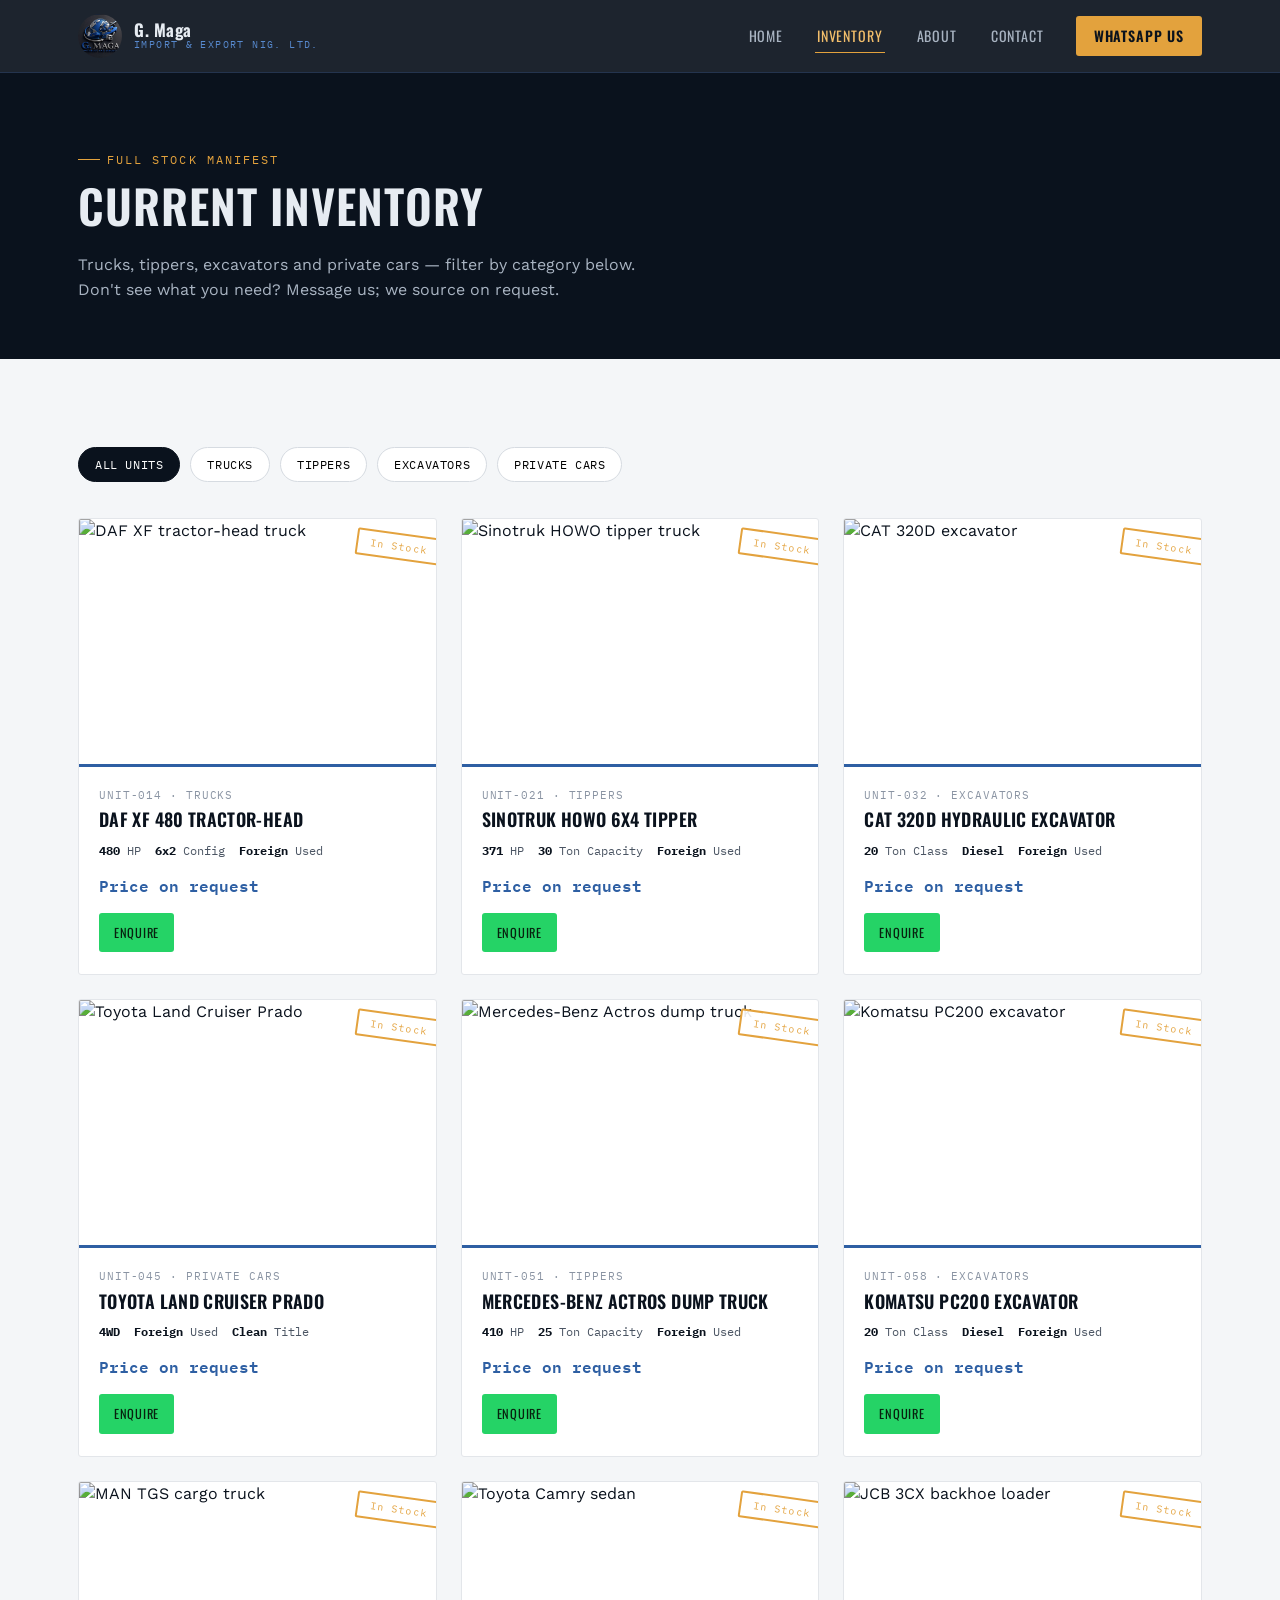
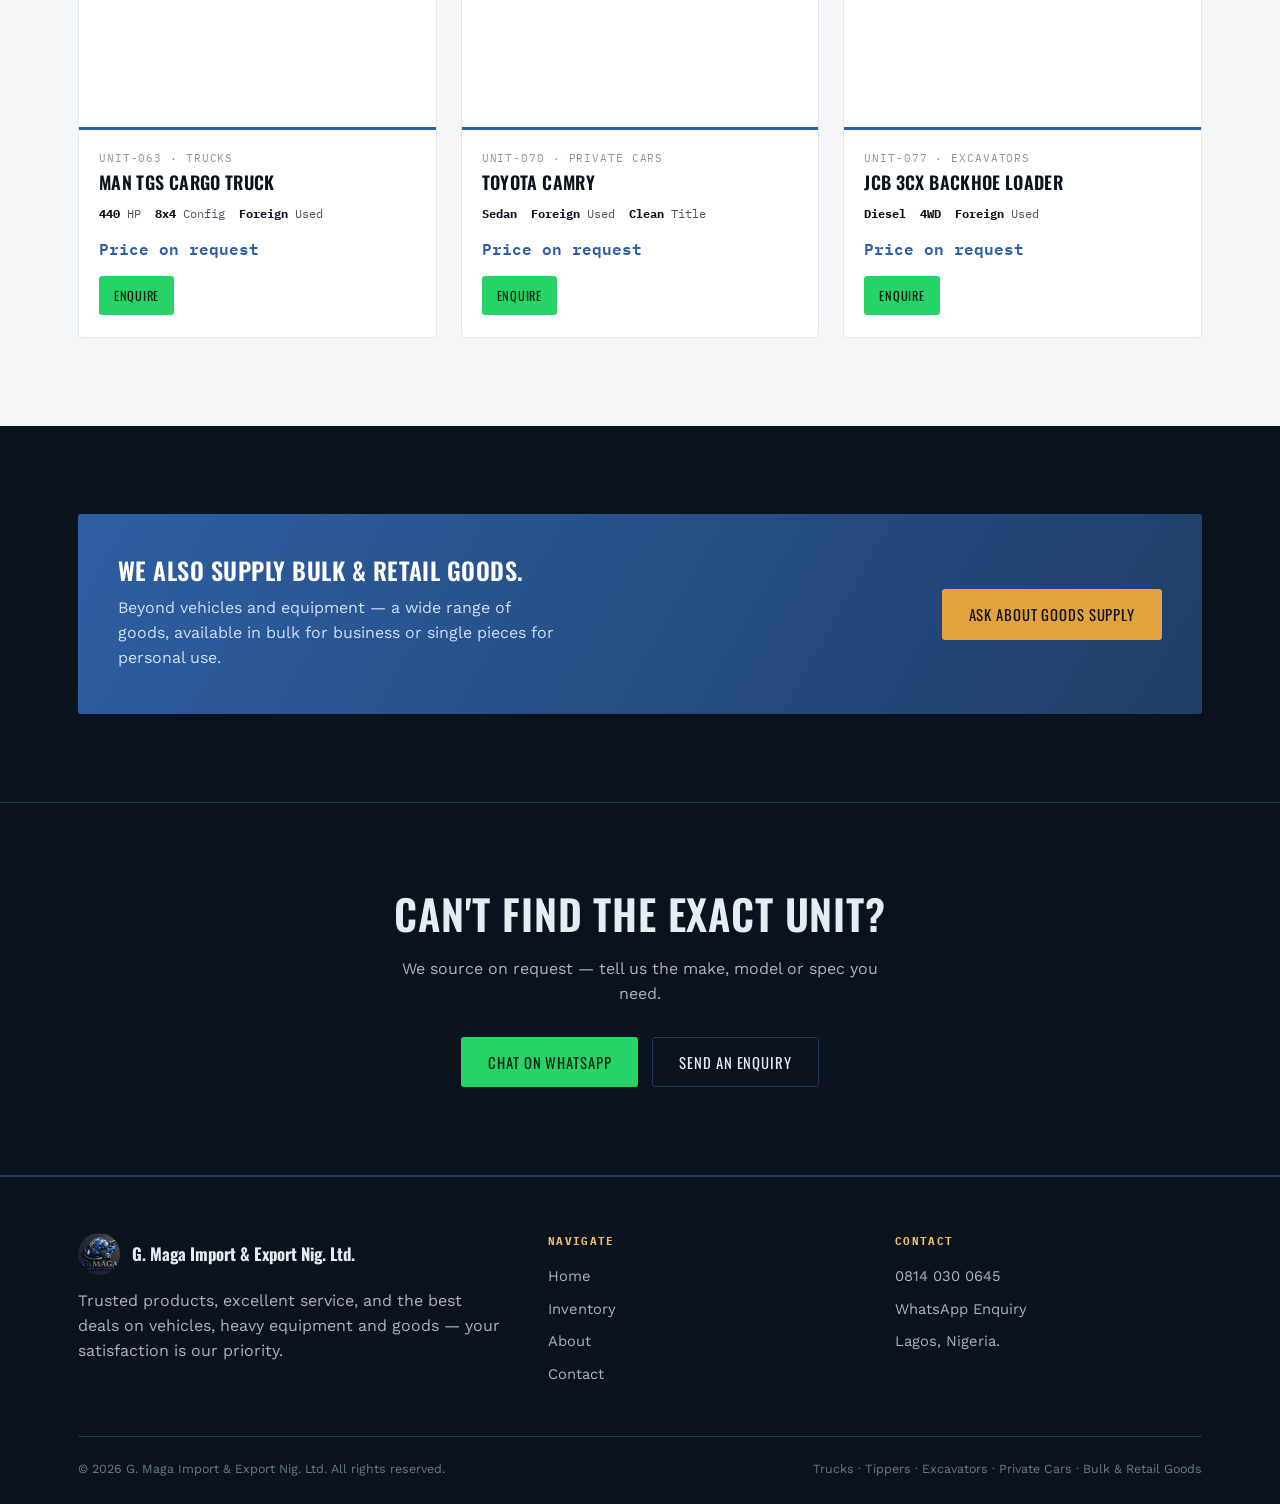
==== inventory.html @ 24f83960 "fix enquiry" ====
<!DOCTYPE html>
<html lang="en">
<head>
<meta charset="UTF-8">
<meta name="viewport" content="width=device-width, initial-scale=1.0">
<title>Inventory — G. Maga Import &amp; Export Nig. Ltd.</title>
<meta name="description" content="Browse trucks, tippers, excavators and private cars available from G. Maga Import & Export Nig. Ltd.">
<link rel="icon" href="assets/logo.jpeg">
<link rel="preconnect" href="https://fonts.googleapis.com">
<link href="https://fonts.googleapis.com/css2?family=Oswald:wght@400;500;600;700&family=Work+Sans:wght@400;500;600&family=IBM+Plex+Mono:wght@400;500&display=swap" rel="stylesheet">
<link rel="stylesheet" href="css/style.css">
</head>
<body>

<header class="site-header">
  <nav class="nav wrap">
    <a href="index.html" class="nav-brand">
      <img src="assets/logo.jpeg" alt="G. Maga Import & Export logo">
      <span class="brand-text"><strong>G. Maga</strong><span>Import &amp; Export Nig. Ltd.</span></span>
    </a>
    <button class="nav-toggle" aria-label="Toggle menu" aria-expanded="false">&#9776;</button>
    <div class="nav-links">
      <a href="index.html">Home</a>
      <a href="inventory.html" class="current">Inventory</a>
      <a href="about.html">About</a>
      <a href="contact.html">Contact</a>
      <a href="#" data-wa-general class="nav-cta">WhatsApp Us</a>
    </div>
  </nav>
</header>

<section class="about-hero" style="background:var(--navy-deep); color:var(--silver-bright);">
  <div class="wrap">
    <span class="eyebrow">Full Stock Manifest</span>
    <h1>Current Inventory</h1>
    <p style="color:var(--silver); max-width:56ch;">Trucks, tippers, excavators and private cars — filter by category below. Don't see what you need? Message us; we source on request.</p>
  </div>
</section>

<section>
  <div class="wrap">
    <div class="filter-row">
      <button class="filter-btn active" data-filter="all">All Units</button>
      <button class="filter-btn" data-filter="trucks">Trucks</button>
      <button class="filter-btn" data-filter="tippers">Tippers</button>
      <button class="filter-btn" data-filter="excavators">Excavators</button>
      <button class="filter-btn" data-filter="cars">Private Cars</button>
    </div>

    <div class="manifest-grid">

      <article class="manifest-card" data-category="trucks">
        <div class="shot"><img src="https://loremflickr.com/640/440/tractortruck,truck" alt="DAF XF tractor-head truck"><span class="stamp">In Stock</span></div>
        <div class="body">
          <div class="code">UNIT-014 · TRUCKS</div>
          <h3>DAF XF 480 Tractor-Head</h3>
          <div class="specs"><span><b>480</b> HP</span><span><b>6x2</b> Config</span><span><b>Foreign</b> Used</span></div>
          <div class="price">Price on request</div>
          <div class="card-actions"><a href="#" data-wa-item="DAF XF 480 Tractor-Head (UNIT-014)" class="btn btn-whatsapp">Enquire</a></div>
        </div>
      </article>

      <article class="manifest-card" data-category="tippers">
        <div class="shot"><img src="https://loremflickr.com/640/440/dumptruck,tipper" alt="Sinotruk HOWO tipper truck"><span class="stamp">In Stock</span></div>
        <div class="body">
          <div class="code">UNIT-021 · TIPPERS</div>
          <h3>Sinotruk HOWO 6x4 Tipper</h3>
          <div class="specs"><span><b>371</b> HP</span><span><b>30</b> Ton Capacity</span><span><b>Foreign</b> Used</span></div>
          <div class="price">Price on request</div>
          <div class="card-actions"><a href="#" data-wa-item="Sinotruk HOWO 6x4 Tipper (UNIT-021)" class="btn btn-whatsapp">Enquire</a></div>
        </div>
      </article>

      <article class="manifest-card" data-category="excavators">
        <div class="shot"><img src="https://loremflickr.com/640/440/excavator,heavymachinery" alt="CAT 320D excavator"><span class="stamp">In Stock</span></div>
        <div class="body">
          <div class="code">UNIT-032 · EXCAVATORS</div>
          <h3>CAT 320D Hydraulic Excavator</h3>
          <div class="specs"><span><b>20</b> Ton Class</span><span><b>Diesel</b></span><span><b>Foreign</b> Used</span></div>
          <div class="price">Price on request</div>
          <div class="card-actions"><a href="#" data-wa-item="CAT 320D Hydraulic Excavator (UNIT-032)" class="btn btn-whatsapp">Enquire</a></div>
        </div>
      </article>

      <article class="manifest-card" data-category="cars">
        <div class="shot"><img src="https://loremflickr.com/640/440/landcruiser,suv" alt="Toyota Land Cruiser Prado"><span class="stamp">In Stock</span></div>
        <div class="body">
          <div class="code">UNIT-045 · PRIVATE CARS</div>
          <h3>Toyota Land Cruiser Prado</h3>
          <div class="specs"><span><b>4WD</b></span><span><b>Foreign</b> Used</span><span><b>Clean</b> Title</span></div>
          <div class="price">Price on request</div>
          <div class="card-actions"><a href="#" data-wa-item="Toyota Land Cruiser Prado (UNIT-045)" class="btn btn-whatsapp">Enquire</a></div>
        </div>
      </article>

      <article class="manifest-card" data-category="tippers">
        <div class="shot"><img src="https://loremflickr.com/640/440/mercedestruck,dumptruck" alt="Mercedes-Benz Actros dump truck"><span class="stamp">In Stock</span></div>
        <div class="body">
          <div class="code">UNIT-051 · TIPPERS</div>
          <h3>Mercedes-Benz Actros Dump Truck</h3>
          <div class="specs"><span><b>410</b> HP</span><span><b>25</b> Ton Capacity</span><span><b>Foreign</b> Used</span></div>
          <div class="price">Price on request</div>
          <div class="card-actions"><a href="#" data-wa-item="Mercedes-Benz Actros Dump Truck (UNIT-051)" class="btn btn-whatsapp">Enquire</a></div>
        </div>
      </article>

      <article class="manifest-card" data-category="excavators">
        <div class="shot"><img src="https://loremflickr.com/640/440/komatsu,excavator" alt="Komatsu PC200 excavator"><span class="stamp">In Stock</span></div>
        <div class="body">
          <div class="code">UNIT-058 · EXCAVATORS</div>
          <h3>Komatsu PC200 Excavator</h3>
          <div class="specs"><span><b>20</b> Ton Class</span><span><b>Diesel</b></span><span><b>Foreign</b> Used</span></div>
          <div class="price">Price on request</div>
          <div class="card-actions"><a href="#" data-wa-item="Komatsu PC200 Excavator (UNIT-058)" class="btn btn-whatsapp">Enquire</a></div>
        </div>
      </article>

      <article class="manifest-card" data-category="trucks">
        <div class="shot"><img src="https://loremflickr.com/640/440/cargotruck,lorry" alt="MAN TGS cargo truck"><span class="stamp">In Stock</span></div>
        <div class="body">
          <div class="code">UNIT-063 · TRUCKS</div>
          <h3>MAN TGS Cargo Truck</h3>
          <div class="specs"><span><b>440</b> HP</span><span><b>8x4</b> Config</span><span><b>Foreign</b> Used</span></div>
          <div class="price">Price on request</div>
          <div class="card-actions"><a href="#" data-wa-item="MAN TGS Cargo Truck (UNIT-063)" class="btn btn-whatsapp">Enquire</a></div>
        </div>
      </article>

      <article class="manifest-card" data-category="cars">
        <div class="shot"><img src="https://loremflickr.com/640/440/toyotacamry,sedan" alt="Toyota Camry sedan"><span class="stamp">In Stock</span></div>
        <div class="body">
          <div class="code">UNIT-070 · PRIVATE CARS</div>
          <h3>Toyota Camry</h3>
          <div class="specs"><span><b>Sedan</b></span><span><b>Foreign</b> Used</span><span><b>Clean</b> Title</span></div>
          <div class="price">Price on request</div>
          <div class="card-actions"><a href="#" data-wa-item="Toyota Camry (UNIT-070)" class="btn btn-whatsapp">Enquire</a></div>
        </div>
      </article>

      <article class="manifest-card" data-category="excavators">
        <div class="shot"><img src="https://loremflickr.com/640/440/backhoeloader,jcb" alt="JCB 3CX backhoe loader"><span class="stamp">In Stock</span></div>
        <div class="body">
          <div class="code">UNIT-077 · EXCAVATORS</div>
          <h3>JCB 3CX Backhoe Loader</h3>
          <div class="specs"><span><b>Diesel</b></span><span><b>4WD</b></span><span><b>Foreign</b> Used</span></div>
          <div class="price">Price on request</div>
          <div class="card-actions"><a href="#" data-wa-item="JCB 3CX Backhoe Loader (UNIT-077)" class="btn btn-whatsapp">Enquire</a></div>
        </div>
      </article>

    </div>

    <div class="empty-state" style="display:none;">No units currently listed in this category — message us, we may have it incoming.</div>
  </div>
</section>

<section class="section-alt">
  <div class="wrap">
    <div class="goods-band" style="background:linear-gradient(120deg, var(--steel-blue), #1E3E68);">
      <div>
        <h3>We also supply bulk &amp; retail goods.</h3>
        <p>Beyond vehicles and equipment — a wide range of goods, available in bulk for business or single pieces for personal use.</p>
      </div>
      <a href="#" data-wa-general class="btn btn-amber">Ask About Goods Supply</a>
    </div>
  </div>
</section>

<section class="cta-band">
  <div class="wrap">
    <h2>Can't find the exact unit?</h2>
    <p>We source on request — tell us the make, model or spec you need.</p>
    <div class="cta-row">
      <a href="#" data-wa-general class="btn btn-whatsapp">Chat on WhatsApp</a>
      <a href="contact.html" class="btn btn-outline">Send an Enquiry</a>
    </div>
  </div>
</section>

<footer>
  <div class="wrap">
    <div class="foot-grid">
      <div>
        <div class="foot-brand">
          <img src="assets/logo.jpeg" alt="G. Maga logo">
          <strong>G. Maga Import &amp; Export Nig. Ltd.</strong>
        </div>
        <p>Trusted products, excellent service, and the best deals on vehicles, heavy equipment and goods — your satisfaction is our priority.</p>
      </div>
      <div>
        <h5>Navigate</h5>
        <ul>
          <li><a href="index.html">Home</a></li>
          <li><a href="inventory.html">Inventory</a></li>
          <li><a href="about.html">About</a></li>
          <li><a href="contact.html">Contact</a></li>
        </ul>
      </div>
      <div>
        <h5>Contact</h5>
        <ul>
          <li>0814 030 0645</li>
          <li><a href="#" data-wa-general>WhatsApp Enquiry</a></li>
          <li>Lagos, Nigeria.</li>
        </ul>
      </div>
    </div>
    <div class="foot-bottom">
      <span>&copy; <span data-year></span> G. Maga Import &amp; Export Nig. Ltd. All rights reserved.</span>
      <span>Trucks · Tippers · Excavators · Private Cars · Bulk &amp; Retail Goods</span>
    </div>
  </div>
</footer>

<script src="js/script.js"></script>
</body>
</html>
---- css/style.css ----
/* ==========================================================================
   G. MAGA IMPORT & EXPORT — Design tokens
   Palette: dock-at-night navy, brushed steel, brand blue, manifest amber
   ========================================================================== */

:root{
  --navy-deep:     #0A121D;
  --navy-panel:    #101A2B;
  --navy-panel-2:  #16223738;
  --navy-line:     #24344E;
  --steel-blue:    #2E5FA3;
  --steel-blue-br: #5789CE;
  --silver:        #A9B4C2;
  --silver-bright: #E7ECF2;
  --amber:         #E3A23D;
  --amber-br:      #F2BE6B;
  --off-white:     #F4F6F8;
  --ink:           #0A121D;

  --font-display: "Oswald", "Arial Narrow", sans-serif;
  --font-body:    "Work Sans", -apple-system, sans-serif;
  --font-mono:    "IBM Plex Mono", ui-monospace, monospace;

  --radius: 3px;
  --container: 1180px;
}

*,*::before,*::after{ box-sizing:border-box; }
html{ scroll-behavior:smooth; }
body{
  margin:0;
  background:var(--off-white);
  color:var(--ink);
  font-family:var(--font-body);
  line-height:1.55;
  -webkit-font-smoothing:antialiased;
}
img{ max-width:100%; display:block; }
a{ color:inherit; text-decoration:none; }
h1,h2,h3,h4{
  font-family:var(--font-display);
  text-transform:uppercase;
  letter-spacing:.02em;
  line-height:1.08;
  margin:0 0 .5em;
  font-weight:600;
}
p{ margin:0 0 1em; }
.wrap{ max-width:var(--container); margin:0 auto; padding:0 28px; }

@media (prefers-reduced-motion: reduce){
  *{ animation-duration:.001ms !important; transition-duration:.001ms !important; scroll-behavior:auto !important; }
}

/* ---------- Eyebrow / manifest-code labels ---------- */
.eyebrow{
  font-family:var(--font-mono);
  font-size:.72rem;
  letter-spacing:.18em;
  text-transform:uppercase;
  color:var(--amber);
  display:inline-flex;
  align-items:center;
  gap:.6em;
  margin-bottom:1em;
}
.eyebrow::before{
  content:"";
  width:22px; height:1px;
  background:var(--amber);
  display:inline-block;
}

/* ---------- Header / Nav ---------- */
.site-header{
  position:sticky; top:0; z-index:50;
  background:rgba(10,18,29,.92);
  backdrop-filter:blur(6px);
  border-bottom:1px solid var(--navy-line);
}
.nav{
  display:flex; align-items:center; justify-content:space-between;
  padding:14px 28px;
}
.nav-brand{ display:flex; align-items:center; gap:12px; }
.nav-brand img{ height:44px; width:44px; object-fit:cover; border-radius:50%; }
.nav-brand .brand-text{ display:flex; flex-direction:column; line-height:1.1; }
.nav-brand .brand-text strong{
  font-family:var(--font-display);
  color:var(--silver-bright);
  font-size:1.05rem;
  letter-spacing:.03em;
}
.nav-brand .brand-text span{
  font-family:var(--font-mono);
  font-size:.62rem;
  color:var(--steel-blue-br);
  letter-spacing:.14em;
  text-transform:uppercase;
}
.nav-links{ display:flex; align-items:center; gap:30px; }
.nav-links a{
  color:var(--silver);
  font-family:var(--font-display);
  font-size:.88rem;
  letter-spacing:.06em;
  text-transform:uppercase;
  transition:color .15s;
  padding:6px 2px;
  border-bottom:1px solid transparent;
}
.nav-links a:hover, .nav-links a:focus-visible{ color:var(--silver-bright); border-color:var(--steel-blue-br); }
.nav-links a.current{ color:var(--amber-br); border-color:var(--amber); }
.nav-cta{
  background:var(--amber);
  color:var(--ink) !important;
  padding:9px 18px !important;
  border-radius:var(--radius);
  font-weight:600;
  border:none !important;
}
.nav-cta:hover{ background:var(--amber-br); }
.nav-toggle{ display:none; }

@media (max-width: 860px){
  .nav-links{
    position:fixed; inset:66px 0 auto 0; background:var(--navy-deep);
    flex-direction:column; align-items:flex-start; gap:0;
    border-bottom:1px solid var(--navy-line);
    transform:translateY(-140%); transition:transform .25s ease;
    padding:8px 28px 20px;
  }
  .nav-links.open{ transform:translateY(0); }
  .nav-links a{ width:100%; padding:12px 0; border-bottom:1px solid var(--navy-line); }
  .nav-cta{ margin-top:10px; text-align:center; }
  .nav-toggle{
    display:block; background:none; border:1px solid var(--navy-line);
    color:var(--silver-bright); font-size:1.3rem; line-height:1;
    padding:8px 12px; border-radius:var(--radius); cursor:pointer;
  }
}

/* ---------- Buttons ---------- */
.btn{
  display:inline-flex; align-items:center; gap:10px;
  font-family:var(--font-display);
  text-transform:uppercase; letter-spacing:.06em; font-size:.92rem;
  padding:13px 26px; border-radius:var(--radius);
  border:1px solid transparent; cursor:pointer;
  transition:transform .12s ease, background .15s, border-color .15s, color .15s;
}
.btn:active{ transform:translateY(1px); }
.btn-amber{ background:var(--amber); color:var(--ink); }
.btn-amber:hover{ background:var(--amber-br); }
.btn-outline{ background:transparent; color:var(--silver-bright); border-color:var(--navy-line); }
.btn-outline:hover{ border-color:var(--steel-blue-br); color:var(--steel-blue-br); }
.btn-whatsapp{ background:#25D366; color:#08210F; }
.btn-whatsapp:hover{ background:#37e37a; }

/* ---------- Hero ---------- */
.hero{
  position:relative;
  background:
    radial-gradient(1100px 500px at 82% -10%, #1a2c4a 0%, transparent 60%),
    linear-gradient(180deg, var(--navy-deep), #0C1522 70%, var(--navy-deep));
  color:var(--silver-bright);
  overflow:hidden;
  border-bottom:1px solid var(--navy-line);
}
.hero .wrap{
  padding:110px 28px 90px;
  display:grid; grid-template-columns:1.15fr .85fr; gap:50px; align-items:center;
}
.hero h1{
  font-size:clamp(2.3rem, 5vw, 3.6rem);
  color:var(--silver-bright);
}
.hero h1 em{ font-style:normal; color:var(--amber-br); }
.hero .lede{ color:var(--silver); font-size:1.08rem; max-width:46ch; }
.hero .cta-row{ display:flex; gap:14px; flex-wrap:wrap; margin-top:28px; }
.hero-stats{ display:flex; gap:34px; margin-top:46px; flex-wrap:wrap; }
.hero-stats div{ font-family:var(--font-mono); }
.hero-stats strong{ display:block; font-size:1.6rem; color:var(--silver-bright); }
.hero-stats span{ font-size:.72rem; color:var(--silver); letter-spacing:.08em; text-transform:uppercase; }

.hero-manifest{
  background:var(--navy-panel);
  border:1px solid var(--navy-line);
  border-radius:var(--radius);
  padding:22px;
  font-family:var(--font-mono);
  font-size:.82rem;
  color:var(--silver);
}
.hero-manifest .m-head{
  display:flex; justify-content:space-between; align-items:center;
  border-bottom:1px dashed var(--navy-line); padding-bottom:12px; margin-bottom:12px;
  color:var(--amber-br); letter-spacing:.1em; text-transform:uppercase; font-size:.68rem;
}
.hero-manifest ul{ list-style:none; margin:0; padding:0; }
.hero-manifest li{
  display:flex; justify-content:space-between;
  padding:9px 0; border-bottom:1px solid var(--navy-line);
}
.hero-manifest li:last-child{ border-bottom:none; }
.hero-manifest .status{ color:var(--amber-br); }

/* ---------- Sections ---------- */
section{ padding:88px 0; }
.section-alt{ background:var(--navy-deep); color:var(--silver-bright); }
.section-alt .eyebrow{ color:var(--amber-br); }
.section-head{ max-width:640px; margin-bottom:52px; }
.section-head h2{ font-size:clamp(1.7rem,3.4vw,2.4rem); }
.section-alt .section-head p{ color:var(--silver); }

/* ---------- Value grid ---------- */
.value-grid{ display:grid; grid-template-columns:repeat(3,1fr); gap:26px; }
.value-card{
  background:#fff; border:1px solid #e3e6ea; border-radius:var(--radius);
  padding:28px; border-top:3px solid var(--steel-blue);
}
.value-card .num{ font-family:var(--font-mono); color:var(--amber); font-size:.78rem; letter-spacing:.1em; }
.value-card h3{ font-size:1.1rem; margin-top:8px; }
.value-card p{ color:#4b5563; font-size:.95rem; margin-bottom:0; }

/* ---------- Category strip ---------- */
.cat-strip{ display:grid; grid-template-columns:repeat(4,1fr); gap:18px; }
.cat-card{
  position:relative; border-radius:var(--radius); overflow:hidden;
  aspect-ratio:4/5; border:1px solid var(--navy-line);
}
.cat-card img{ width:100%; height:100%; object-fit:cover; filter:saturate(.92) contrast(1.03); transition:transform .4s ease; }
.cat-card:hover img{ transform:scale(1.06); }
.cat-card .cat-tag{
  position:absolute; inset:auto 0 0 0;
  background:linear-gradient(0deg, rgba(10,18,29,.95), transparent);
  padding:16px 14px 14px; color:var(--silver-bright);
  font-family:var(--font-display); letter-spacing:.04em; text-transform:uppercase;
}
.cat-card .cat-tag span{
  display:block; font-family:var(--font-mono); font-size:.65rem; color:var(--amber-br);
  letter-spacing:.14em; margin-bottom:4px;
}

/* ---------- Manifest / inventory cards (signature element) ---------- */
.manifest-grid{ display:grid; grid-template-columns:repeat(3,1fr); gap:24px; }
.manifest-card{
  background:#fff; border:1px solid #e3e6ea; border-radius:var(--radius);
  overflow:hidden; position:relative; display:flex; flex-direction:column;
}
.manifest-card .shot{ aspect-ratio:16/11; overflow:hidden; position:relative; }
.manifest-card .shot img{ width:100%; height:100%; object-fit:cover; }
.manifest-card .stamp{
  position:absolute; top:14px; right:-6px;
  font-family:var(--font-mono); font-size:.62rem; letter-spacing:.12em;
  border:2px solid var(--amber); color:var(--amber);
  padding:4px 12px; transform:rotate(8deg);
  background:rgba(255,255,255,.9); border-radius:2px;
}
.manifest-card .body{ padding:20px 20px 22px; border-top:3px solid var(--steel-blue); }
.manifest-card .code{
  font-family:var(--font-mono); font-size:.7rem; color:#8a94a3; letter-spacing:.08em; margin-bottom:6px;
}
.manifest-card h3{ font-size:1.12rem; margin-bottom:6px; }
.manifest-card .specs{
  display:flex; flex-wrap:wrap; gap:8px 14px; margin:12px 0 14px;
  font-family:var(--font-mono); font-size:.74rem; color:#4b5563;
}
.manifest-card .specs b{ color:var(--ink); }
.manifest-card .price{ font-family:var(--font-mono); color:var(--steel-blue); font-weight:600; }
.manifest-card .card-actions{ display:flex; gap:10px; margin-top:14px; }
.manifest-card .card-actions .btn{ padding:9px 14px; font-size:.78rem; }

.filter-row{ display:flex; gap:10px; flex-wrap:wrap; margin-bottom:36px; }
.filter-btn{
  font-family:var(--font-mono); font-size:.75rem; letter-spacing:.05em; text-transform:uppercase;
  padding:9px 16px; border-radius:20px; border:1px solid #d6dbe1; background:#fff; cursor:pointer;
  transition:.15s;
}
.filter-btn:hover{ border-color:var(--steel-blue); }
.filter-btn.active{ background:var(--ink); color:#fff; border-color:var(--ink); }

/* ---------- Goods / bulk supply band ---------- */
.goods-band{
  background:var(--steel-blue);
  background:linear-gradient(120deg, var(--steel-blue), #1E3E68);
  color:#fff; border-radius:var(--radius);
  padding:44px 40px; display:flex; align-items:center; justify-content:space-between; gap:30px; flex-wrap:wrap;
}
.goods-band h3{ color:#fff; font-size:1.5rem; max-width:34ch; }
.goods-band p{ color:#cfe0f5; max-width:44ch; margin-bottom:0; }

/* ---------- Process ---------- */
.process{ display:grid; grid-template-columns:repeat(4,1fr); gap:0; position:relative; }
.process::before{
  content:""; position:absolute; top:22px; left:6%; right:6%; height:1px;
  background:var(--navy-line);
}
.process-step{ position:relative; padding:0 18px; }
.process-step .dot{
  width:44px; height:44px; border-radius:50%; background:var(--navy-panel);
  border:1px solid var(--steel-blue-br); color:var(--amber-br);
  display:flex; align-items:center; justify-content:center;
  font-family:var(--font-mono); font-size:.85rem; margin-bottom:18px; position:relative; z-index:1;
}
.process-step h4{ font-size:1rem; color:var(--silver-bright); }
.process-step p{ color:var(--silver); font-size:.9rem; }

/* ---------- Testimonial / trust ---------- */
.trust-row{ display:flex; gap:40px; flex-wrap:wrap; align-items:center; justify-content:space-between; }
.quote-block{
  border-left:3px solid var(--amber); padding-left:22px; max-width:640px;
}
.quote-block p{ font-size:1.15rem; font-family:var(--font-display); text-transform:none; letter-spacing:0; color:var(--silver-bright); }
.quote-block cite{ font-style:normal; font-family:var(--font-mono); font-size:.75rem; color:var(--silver); letter-spacing:.06em; }

/* ---------- CTA band ---------- */
.cta-band{
  background:var(--navy-deep); color:var(--silver-bright);
  border-top:1px solid var(--navy-line); border-bottom:1px solid var(--navy-line);
  text-align:center;
}
.cta-band h2{ font-size:clamp(1.7rem,3.6vw,2.6rem); }
.cta-band p{ color:var(--silver); max-width:52ch; margin:0 auto 30px; }
.cta-band .cta-row{ display:flex; justify-content:center; gap:14px; flex-wrap:wrap; }

/* ---------- Footer ---------- */
footer{ background:var(--navy-deep); color:var(--silver); border-top:1px solid var(--navy-line); padding:56px 0 26px; }
.foot-grid{ display:grid; grid-template-columns:1.4fr 1fr 1fr; gap:40px; margin-bottom:40px; }
.foot-brand{ display:flex; align-items:center; gap:12px; margin-bottom:14px; }
.foot-brand img{ height:42px; width:42px; border-radius:50%; object-fit:cover; }
.foot-brand strong{ font-family:var(--font-display); color:var(--silver-bright); font-size:1.05rem; }
footer h5{
  font-family:var(--font-mono); font-size:.7rem; letter-spacing:.12em; text-transform:uppercase;
  color:var(--amber-br); margin:0 0 14px;
}
footer ul{ list-style:none; margin:0; padding:0; }
footer li{ margin-bottom:10px; font-size:.92rem; }
footer li a:hover{ color:var(--silver-bright); }
.foot-bottom{
  border-top:1px solid var(--navy-line); padding-top:22px;
  display:flex; justify-content:space-between; flex-wrap:wrap; gap:10px;
  font-size:.78rem; color:#6c7889;
}

/* ---------- About page specifics ---------- */
.about-hero{ padding:70px 0 40px; }
.about-hero h1{ font-size:clamp(2rem,4.4vw,2.9rem); }
.split{ display:grid; grid-template-columns:1fr 1fr; gap:60px; align-items:center; }
.split img{ border-radius:var(--radius); border:1px solid var(--navy-line); }
.timeline{ list-style:none; margin:0; padding:0; border-left:2px solid var(--navy-line); }
.timeline li{ position:relative; padding:0 0 34px 26px; }
.timeline li::before{
  content:""; position:absolute; left:-7px; top:2px; width:12px; height:12px; border-radius:50%;
  background:var(--amber); border:2px solid var(--navy-deep);
}
.timeline h4{ color:var(--silver-bright); font-size:.98rem; margin-bottom:4px; }
.timeline .yr{ font-family:var(--font-mono); font-size:.72rem; color:var(--amber-br); letter-spacing:.08em; }
.timeline p{ color:var(--silver); font-size:.9rem; margin-bottom:0; }

/* ---------- Contact page ---------- */
.contact-grid{ display:grid; grid-template-columns:.9fr 1.1fr; gap:50px; align-items:start; }
.contact-card{
  background:var(--navy-panel); border:1px solid var(--navy-line); border-radius:var(--radius); padding:30px;
}
.contact-card h3{ color:var(--silver-bright); font-size:1.1rem; }
.contact-line{ display:flex; gap:14px; padding:14px 0; border-bottom:1px solid var(--navy-line); }
.contact-line:last-child{ border-bottom:none; }
.contact-line .ic{ color:var(--amber-br); font-family:var(--font-mono); }
.contact-line strong{ display:block; color:var(--silver-bright); font-size:.92rem; }
.contact-line span{ color:var(--silver); font-size:.85rem; }

.form-panel{ background:#fff; border:1px solid #e3e6ea; border-radius:var(--radius); padding:34px; }
.form-row{ display:grid; grid-template-columns:1fr 1fr; gap:16px; }
.field{ margin-bottom:18px; }
.field label{
  display:block; font-family:var(--font-mono); font-size:.7rem; letter-spacing:.08em; text-transform:uppercase;
  color:#5a6472; margin-bottom:7px;
}
.field input, .field select, .field textarea{
  width:100%; border:1px solid #d6dbe1; border-radius:var(--radius); padding:12px 14px;
  font-family:var(--font-body); font-size:.95rem; background:#fbfbfc;
}
.field textarea{ resize:vertical; min-height:110px; }
.field input:focus, .field select:focus, .field textarea:focus{
  outline:2px solid var(--steel-blue); outline-offset:1px; background:#fff;
}
.form-note{ font-size:.82rem; color:#6b7280; margin-top:14px; }
.map-embed{ border-radius:var(--radius); overflow:hidden; border:1px solid var(--navy-line); margin-top:24px; }

/* ---------- Inventory page filters + empty state ---------- */
.empty-state{
  text-align:center; padding:60px 20px; color:#6b7280; font-family:var(--font-mono); font-size:.9rem;
  border:1px dashed #d6dbe1; border-radius:var(--radius);
}

/* ---------- Responsive ---------- */
@media (max-width: 980px){
  .hero .wrap{ grid-template-columns:1fr; }
  .value-grid, .manifest-grid{ grid-template-columns:repeat(2,1fr); }
  .cat-strip{ grid-template-columns:repeat(2,1fr); }
  .process{ grid-template-columns:repeat(2,1fr); gap:34px 0; }
  .process::before{ display:none; }
  .split{ grid-template-columns:1fr; }
  .contact-grid{ grid-template-columns:1fr; }
  .foot-grid{ grid-template-columns:1fr 1fr; }
}
@media (max-width: 620px){
  .value-grid, .manifest-grid, .cat-strip{ grid-template-columns:1fr; }
  .form-row{ grid-template-columns:1fr; }
  .foot-grid{ grid-template-columns:1fr; }
  .goods-band{ padding:32px 24px; }
  section{ padding:64px 0; }
}
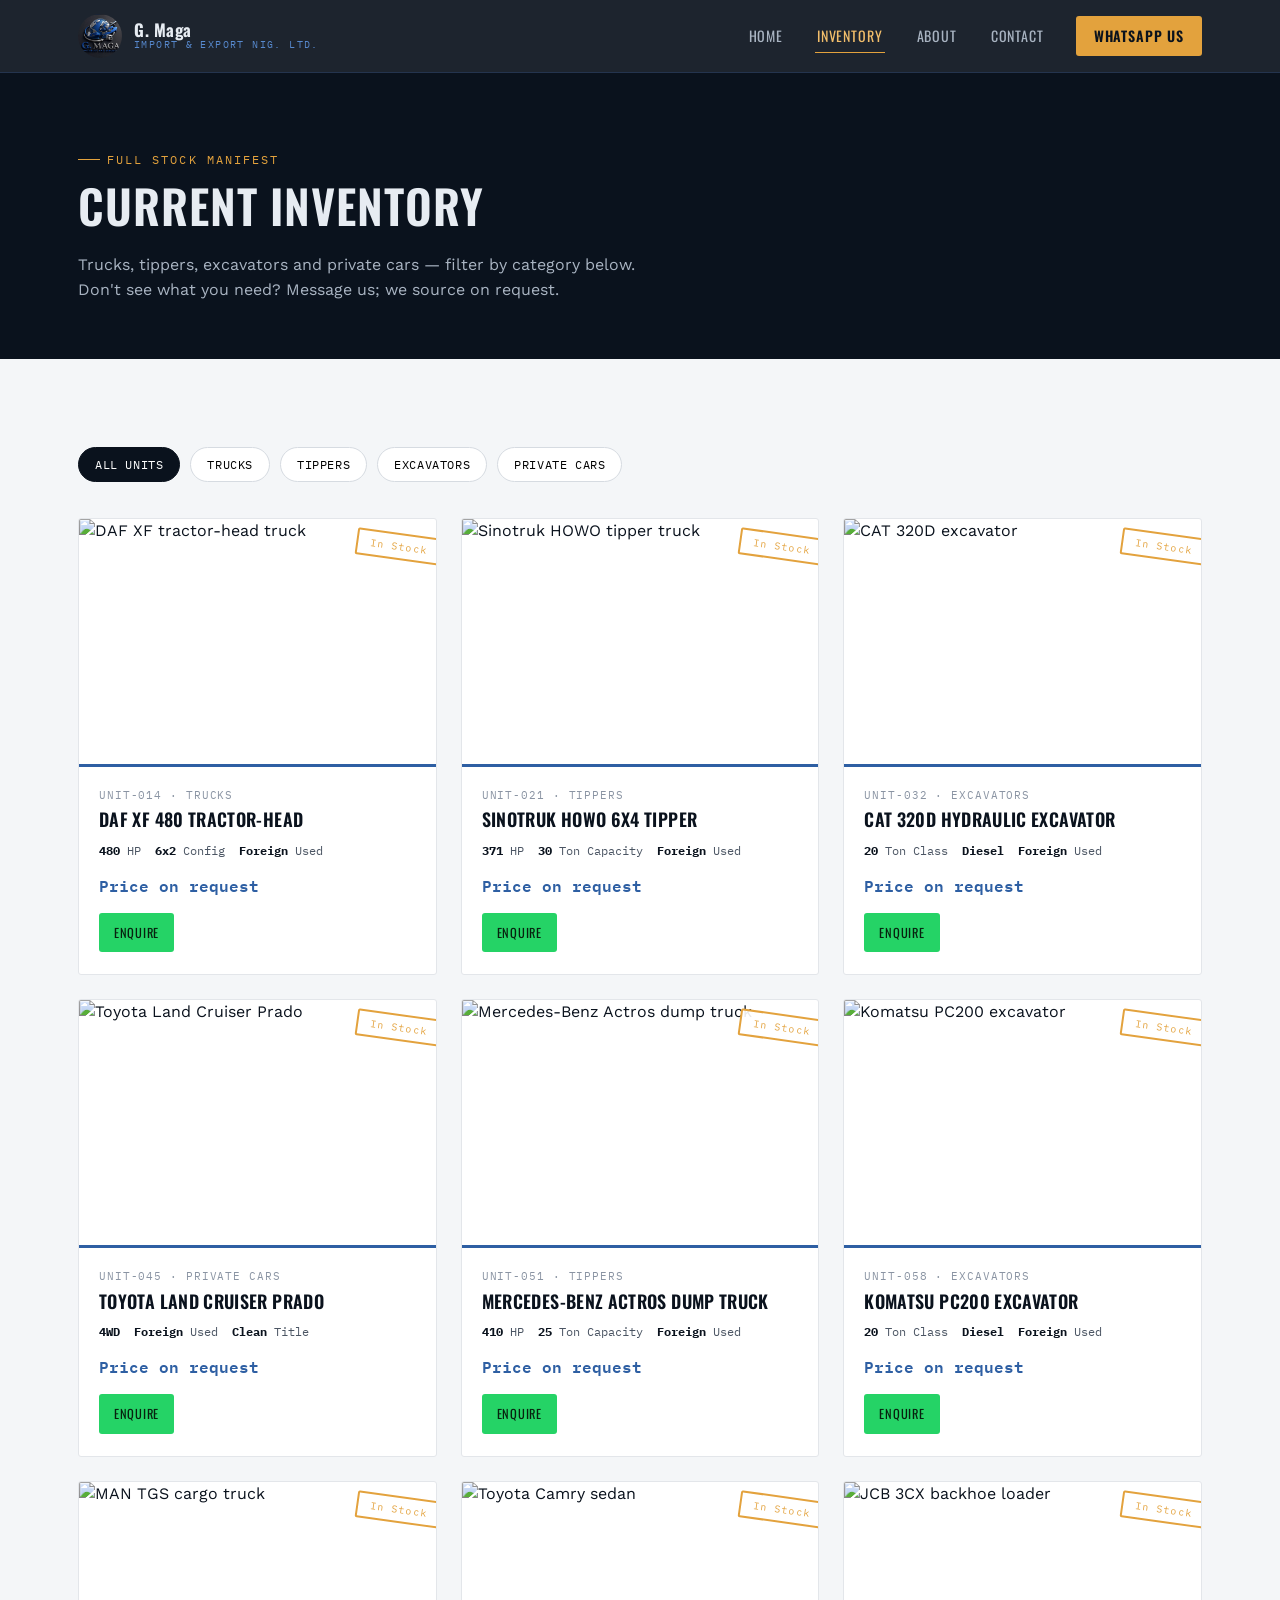
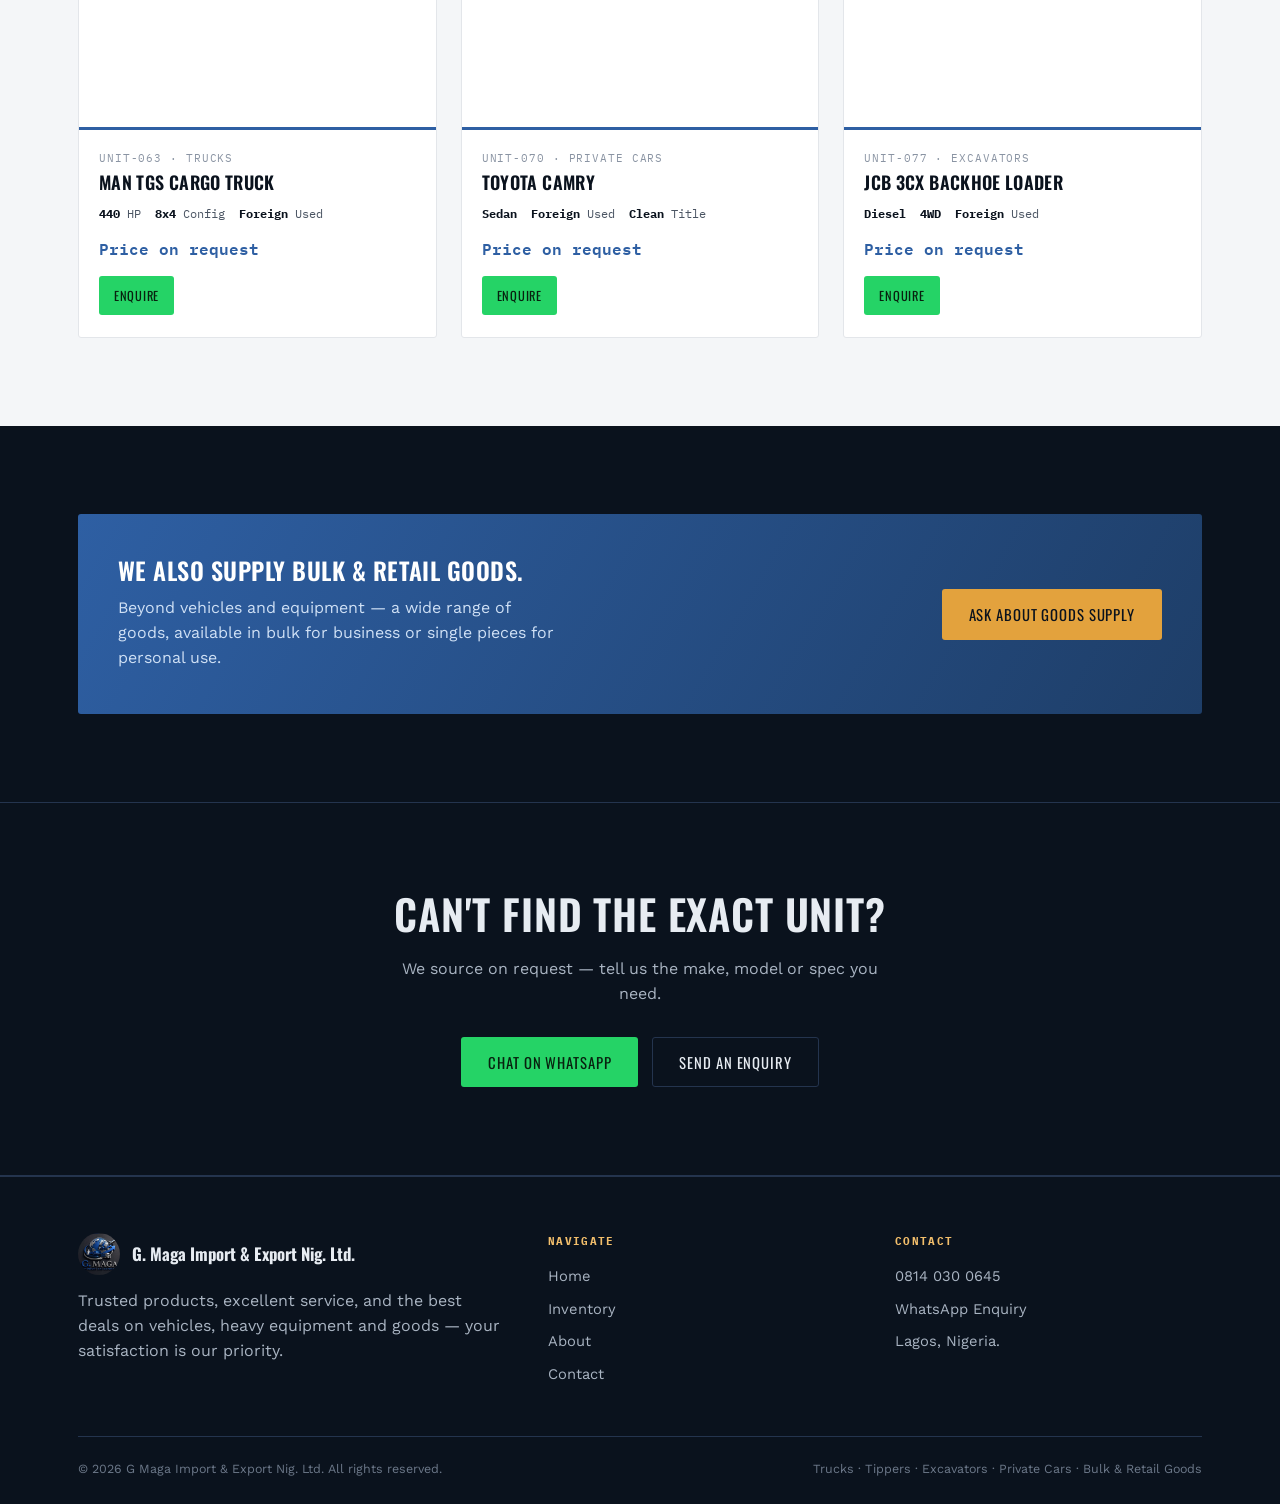
==== commit a49a75d6: "fix footer" ====
--- a/inventory.html
+++ b/inventory.html
@@ -206,7 +206,7 @@
       </div>
     </div>
     <div class="foot-bottom">
-      <span>&copy; <span data-year></span> G. Maga Import &amp; Export Nig. Ltd. All rights reserved.</span>
+      <span>&copy; <span data-year></span> G Maga Import &amp; Export Nig. Ltd. All rights reserved.</span>
       <span>Trucks · Tippers · Excavators · Private Cars · Bulk &amp; Retail Goods</span>
     </div>
   </div>
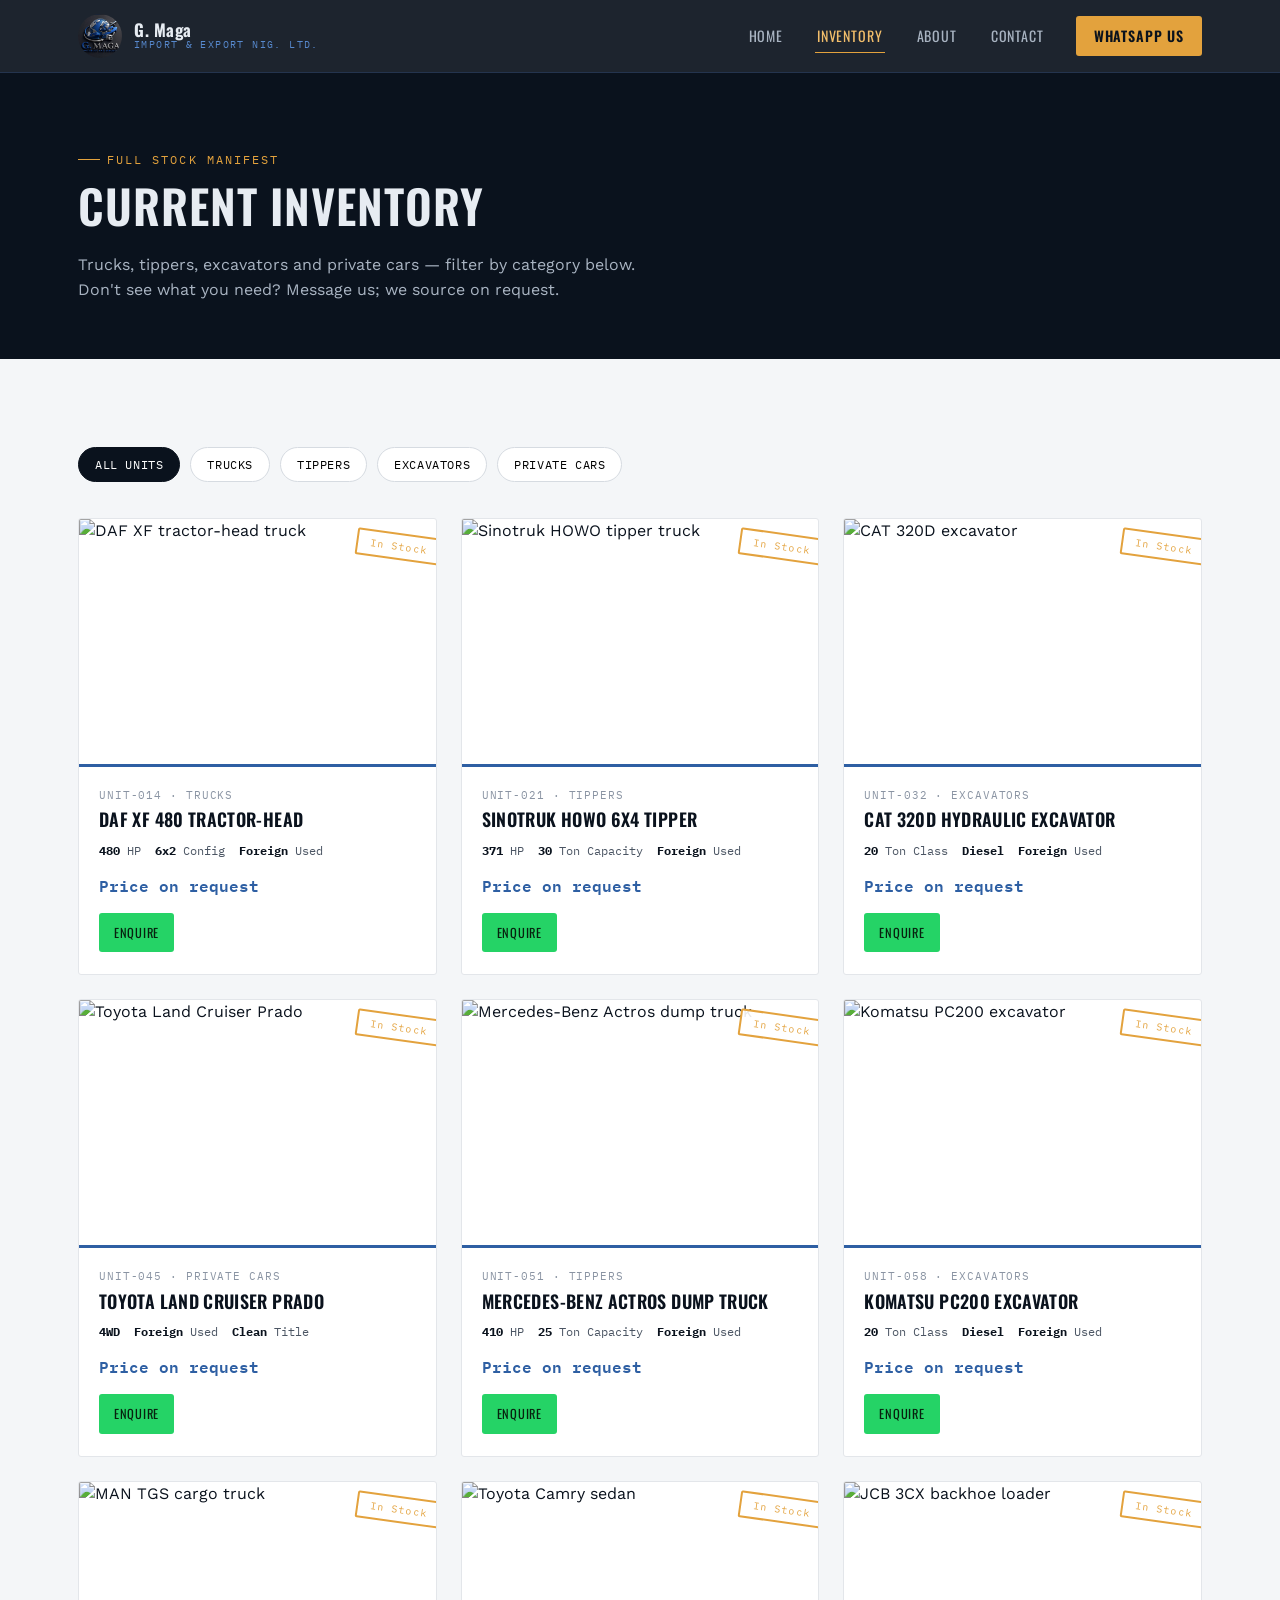
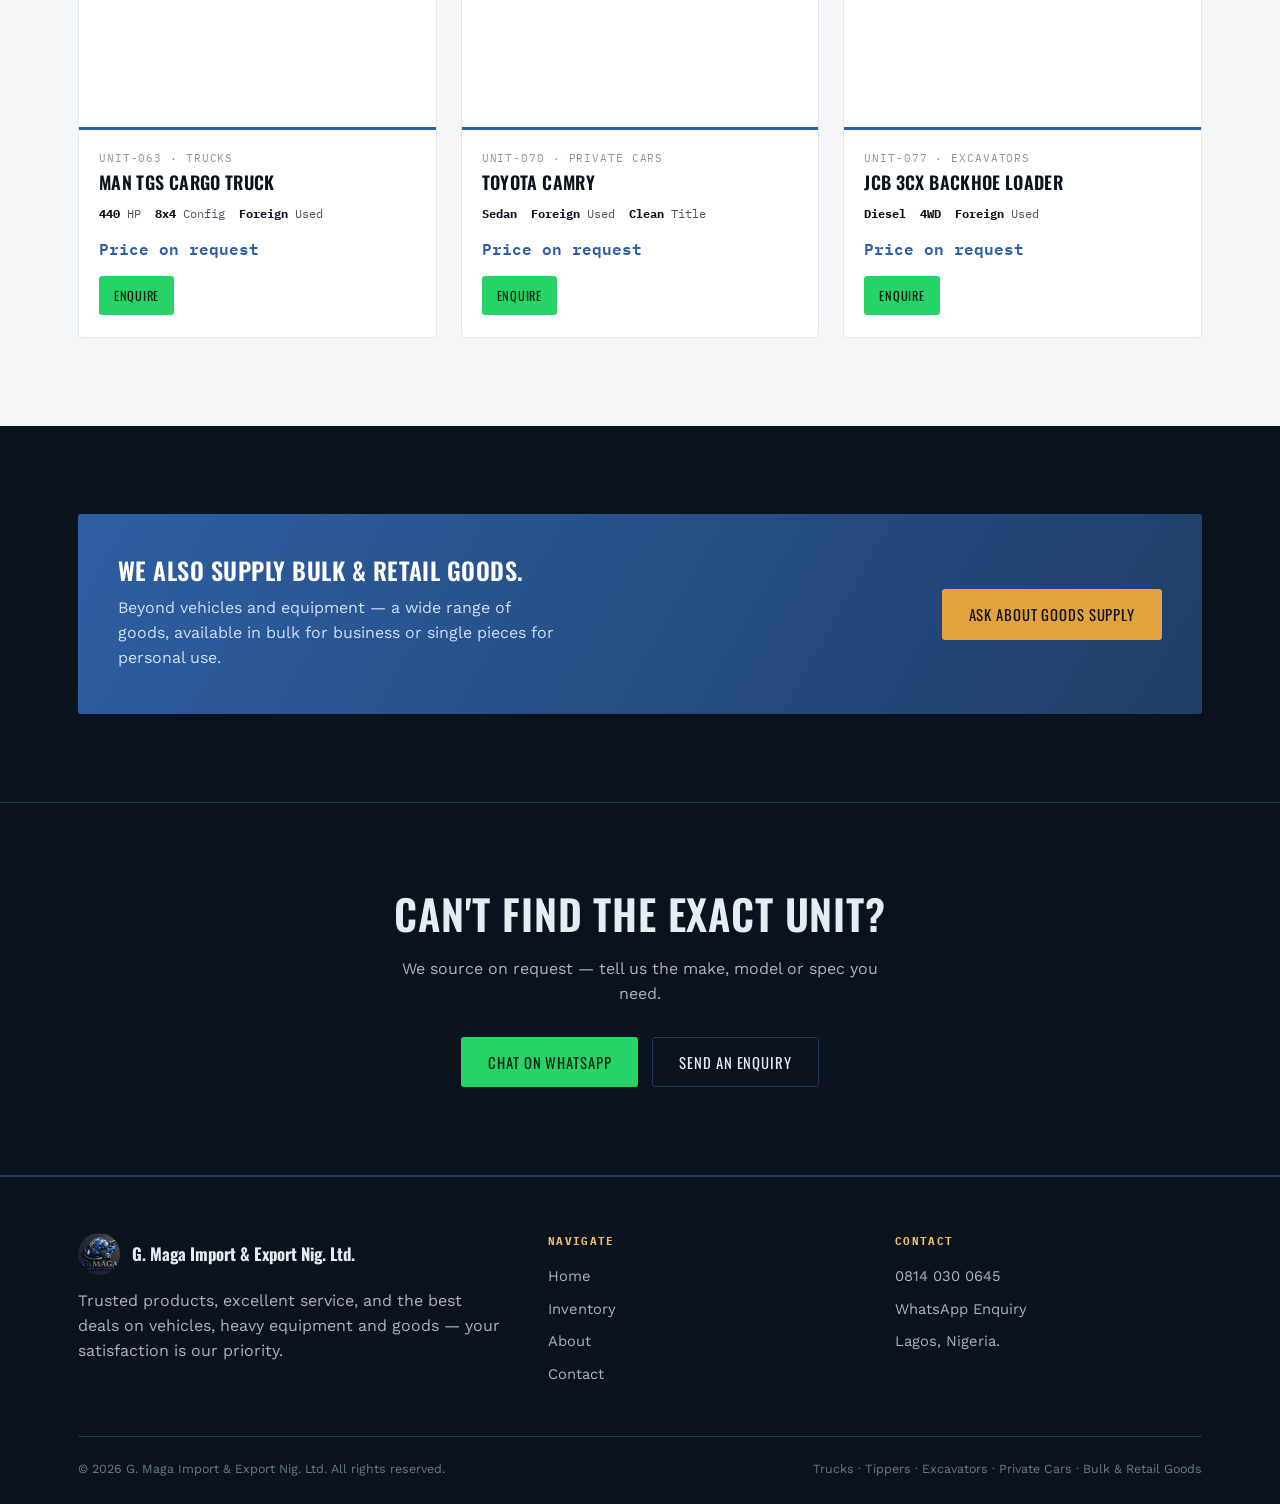
==== commit fd84de89: "reserved right" ====
--- a/inventory.html
+++ b/inventory.html
@@ -206,7 +206,7 @@
       </div>
     </div>
     <div class="foot-bottom">
-      <span>&copy; <span data-year></span> G Maga Import &amp; Export Nig. Ltd. All rights reserved.</span>
+      <span>&copy; <span data-year></span> G. Maga Import &amp; Export Nig. Ltd. All rights reserved.</span>
       <span>Trucks · Tippers · Excavators · Private Cars · Bulk &amp; Retail Goods</span>
     </div>
   </div>
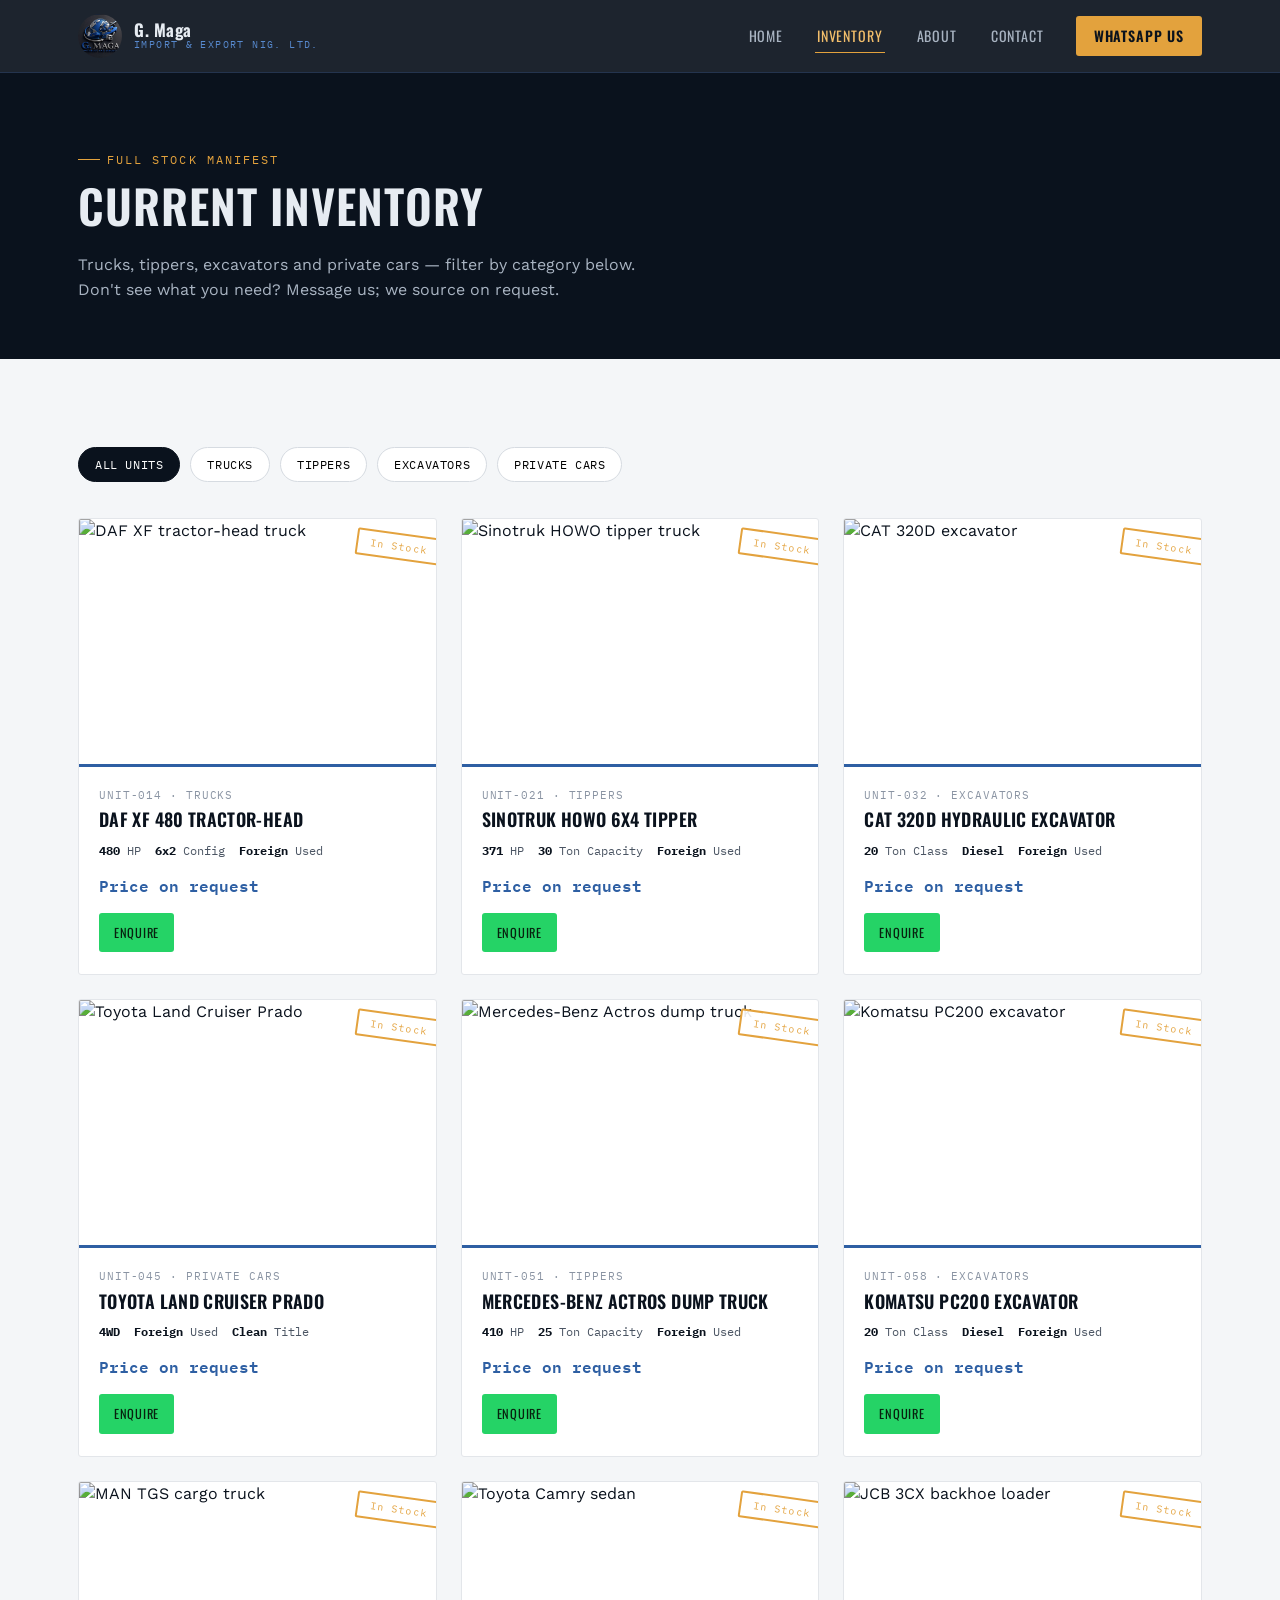
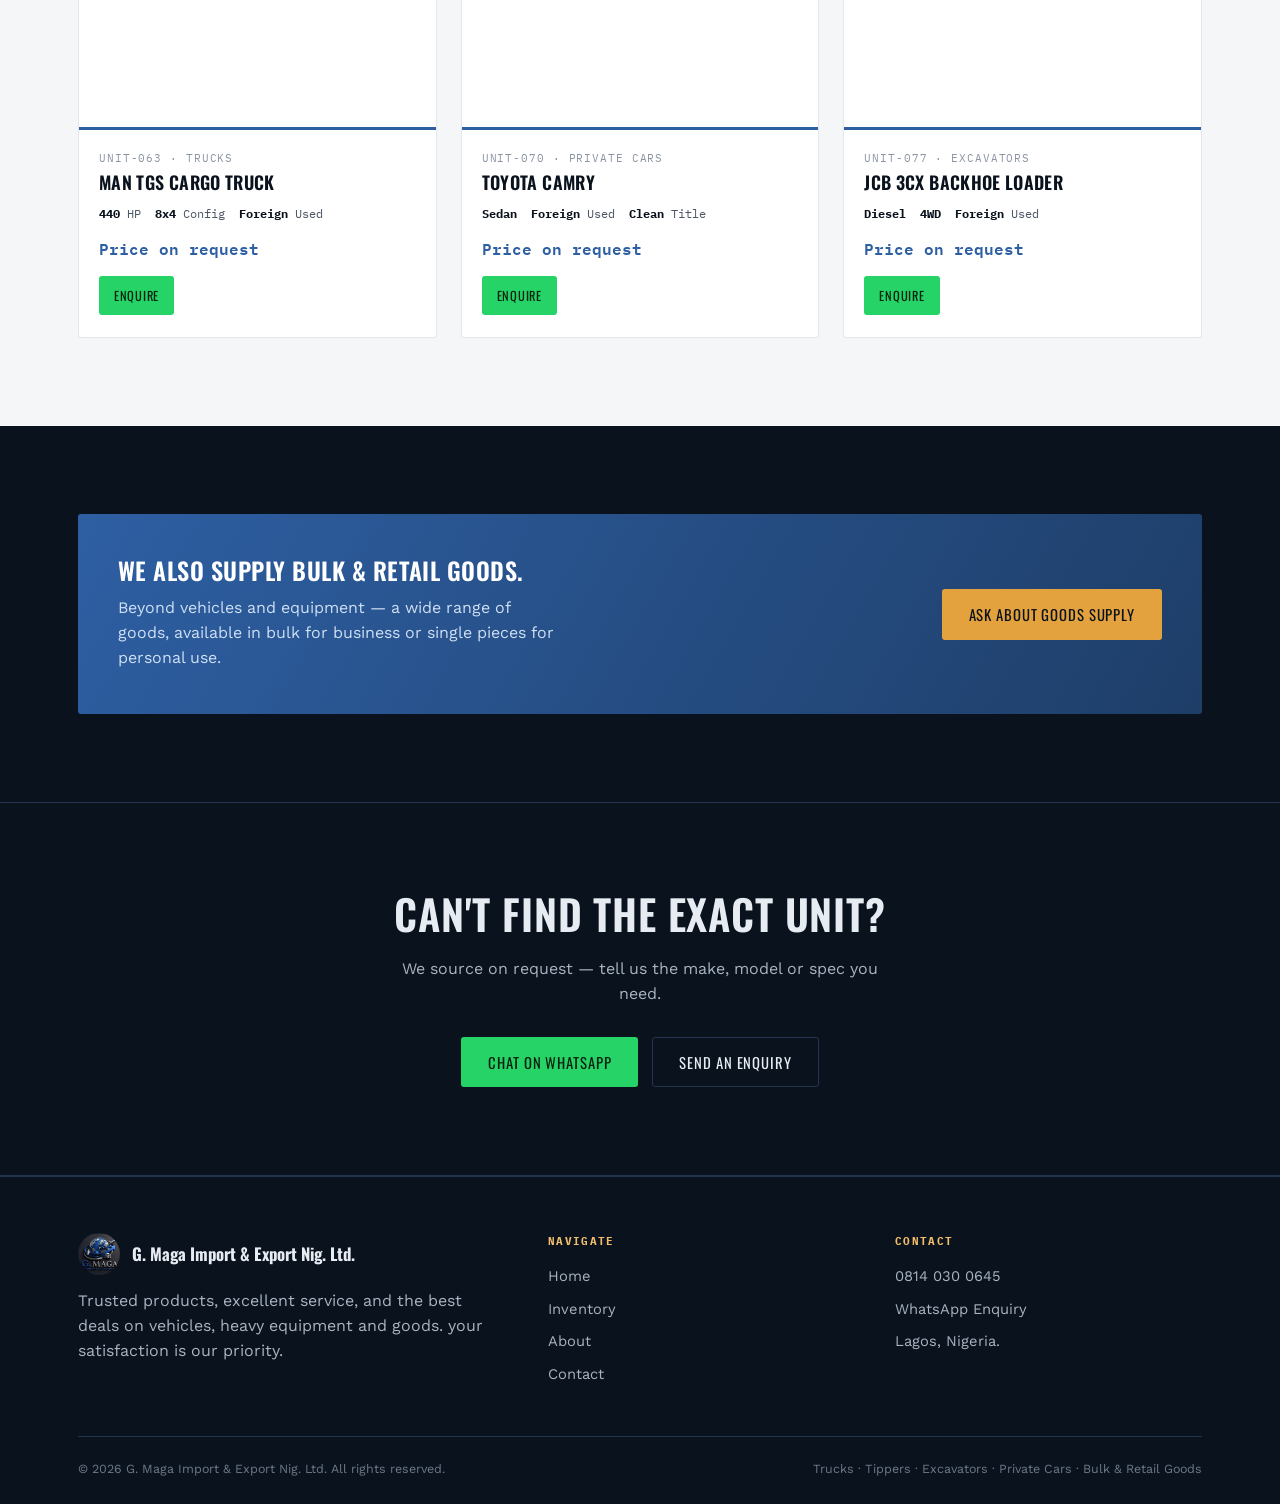
==== commit 1f435f20: "update" ====
--- a/inventory.html
+++ b/inventory.html
@@ -185,7 +185,7 @@
           <img src="assets/logo.jpeg" alt="G. Maga logo">
           <strong>G. Maga Import &amp; Export Nig. Ltd.</strong>
         </div>
-        <p>Trusted products, excellent service, and the best deals on vehicles, heavy equipment and goods — your satisfaction is our priority.</p>
+        <p>Trusted products, excellent service, and the best deals on vehicles, heavy equipment and goods. your satisfaction is our priority.</p>
       </div>
       <div>
         <h5>Navigate</h5>
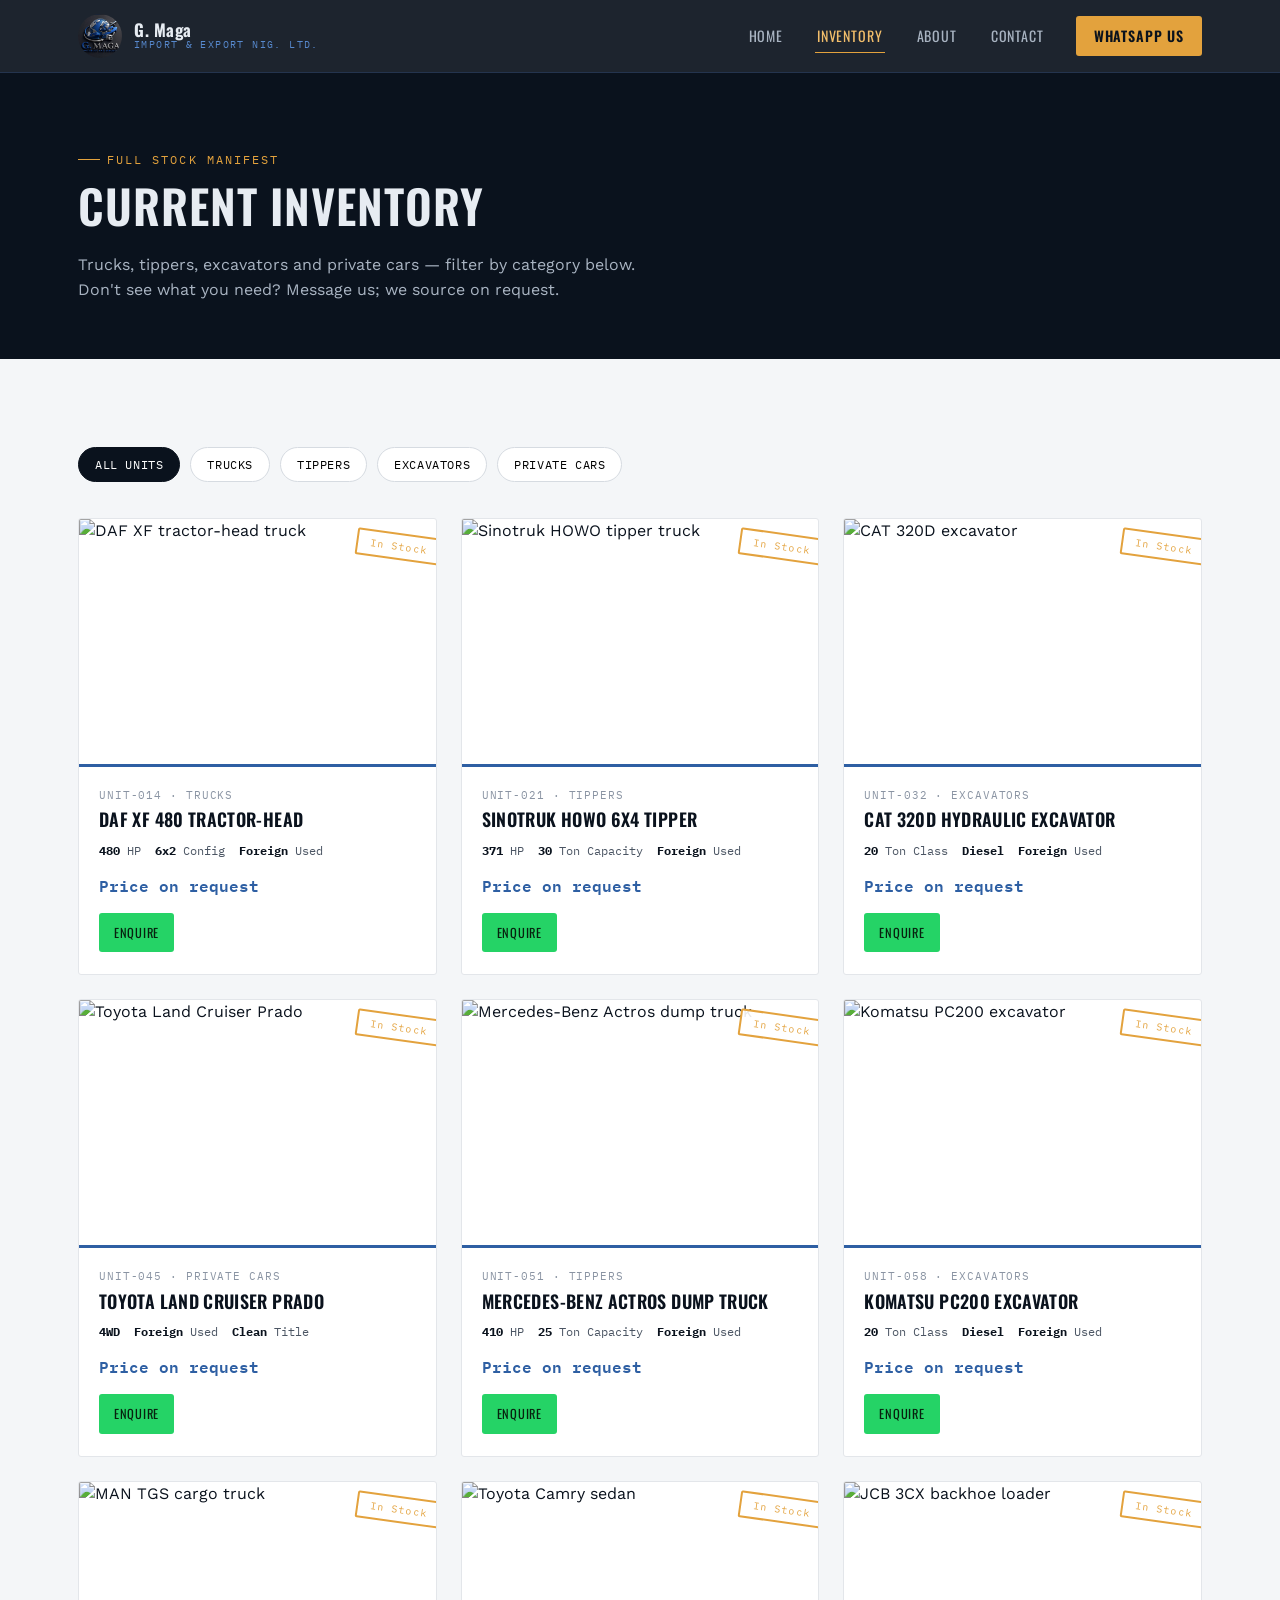
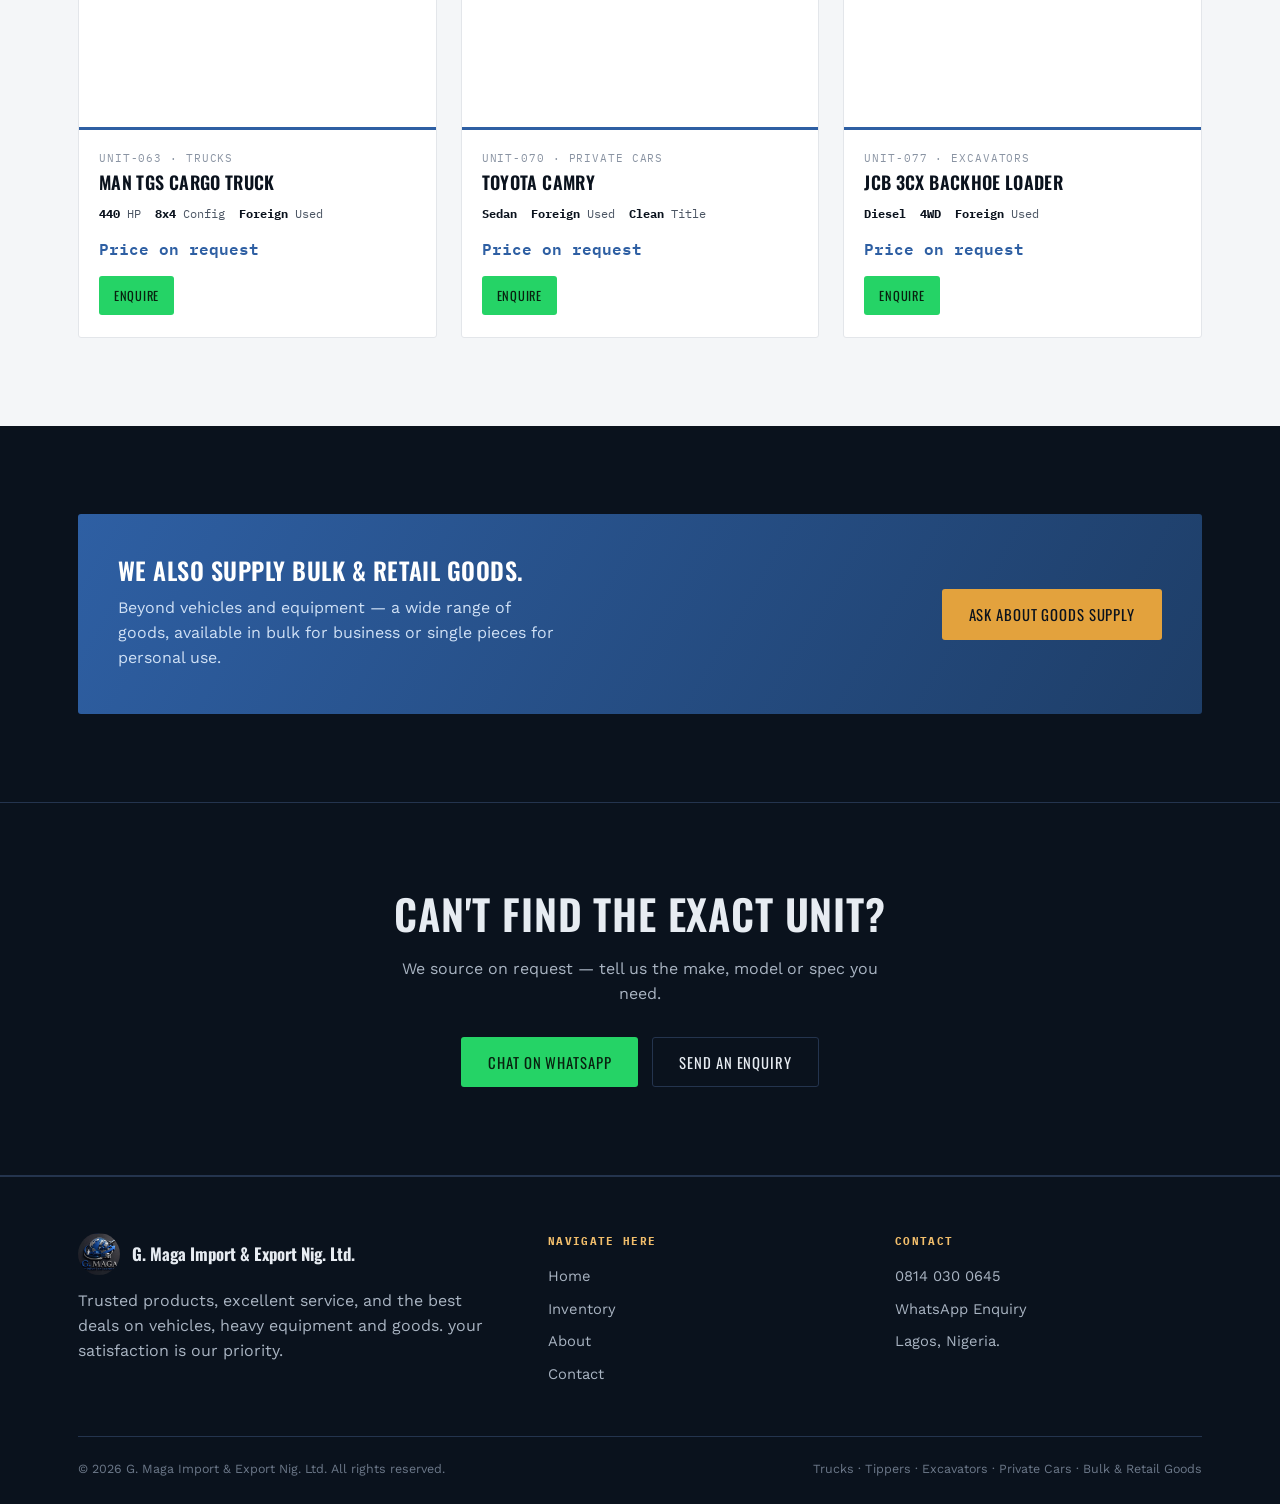
==== commit a0172b58: "update" ====
--- a/inventory.html
+++ b/inventory.html
@@ -188,7 +188,7 @@
         <p>Trusted products, excellent service, and the best deals on vehicles, heavy equipment and goods. your satisfaction is our priority.</p>
       </div>
       <div>
-        <h5>Navigate</h5>
+        <h5>Navigate here</h5>
         <ul>
           <li><a href="index.html">Home</a></li>
           <li><a href="inventory.html">Inventory</a></li>
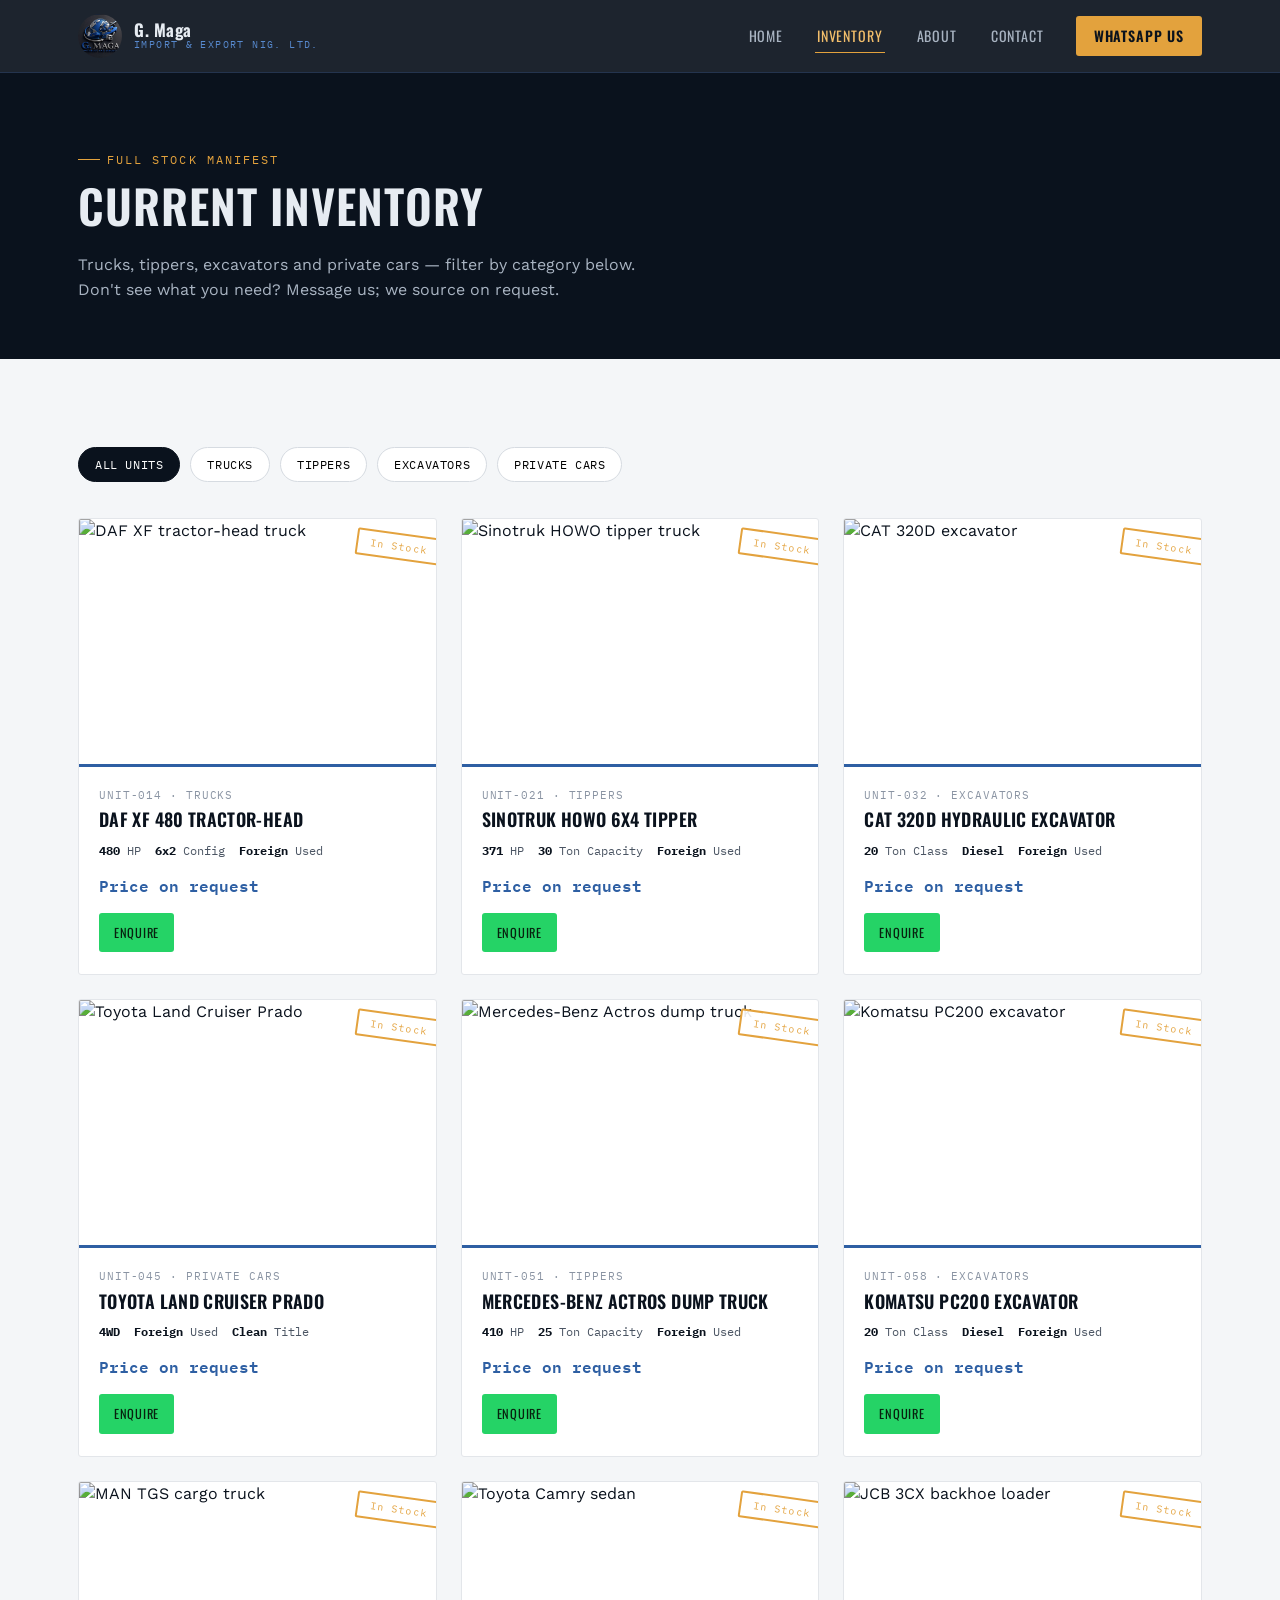
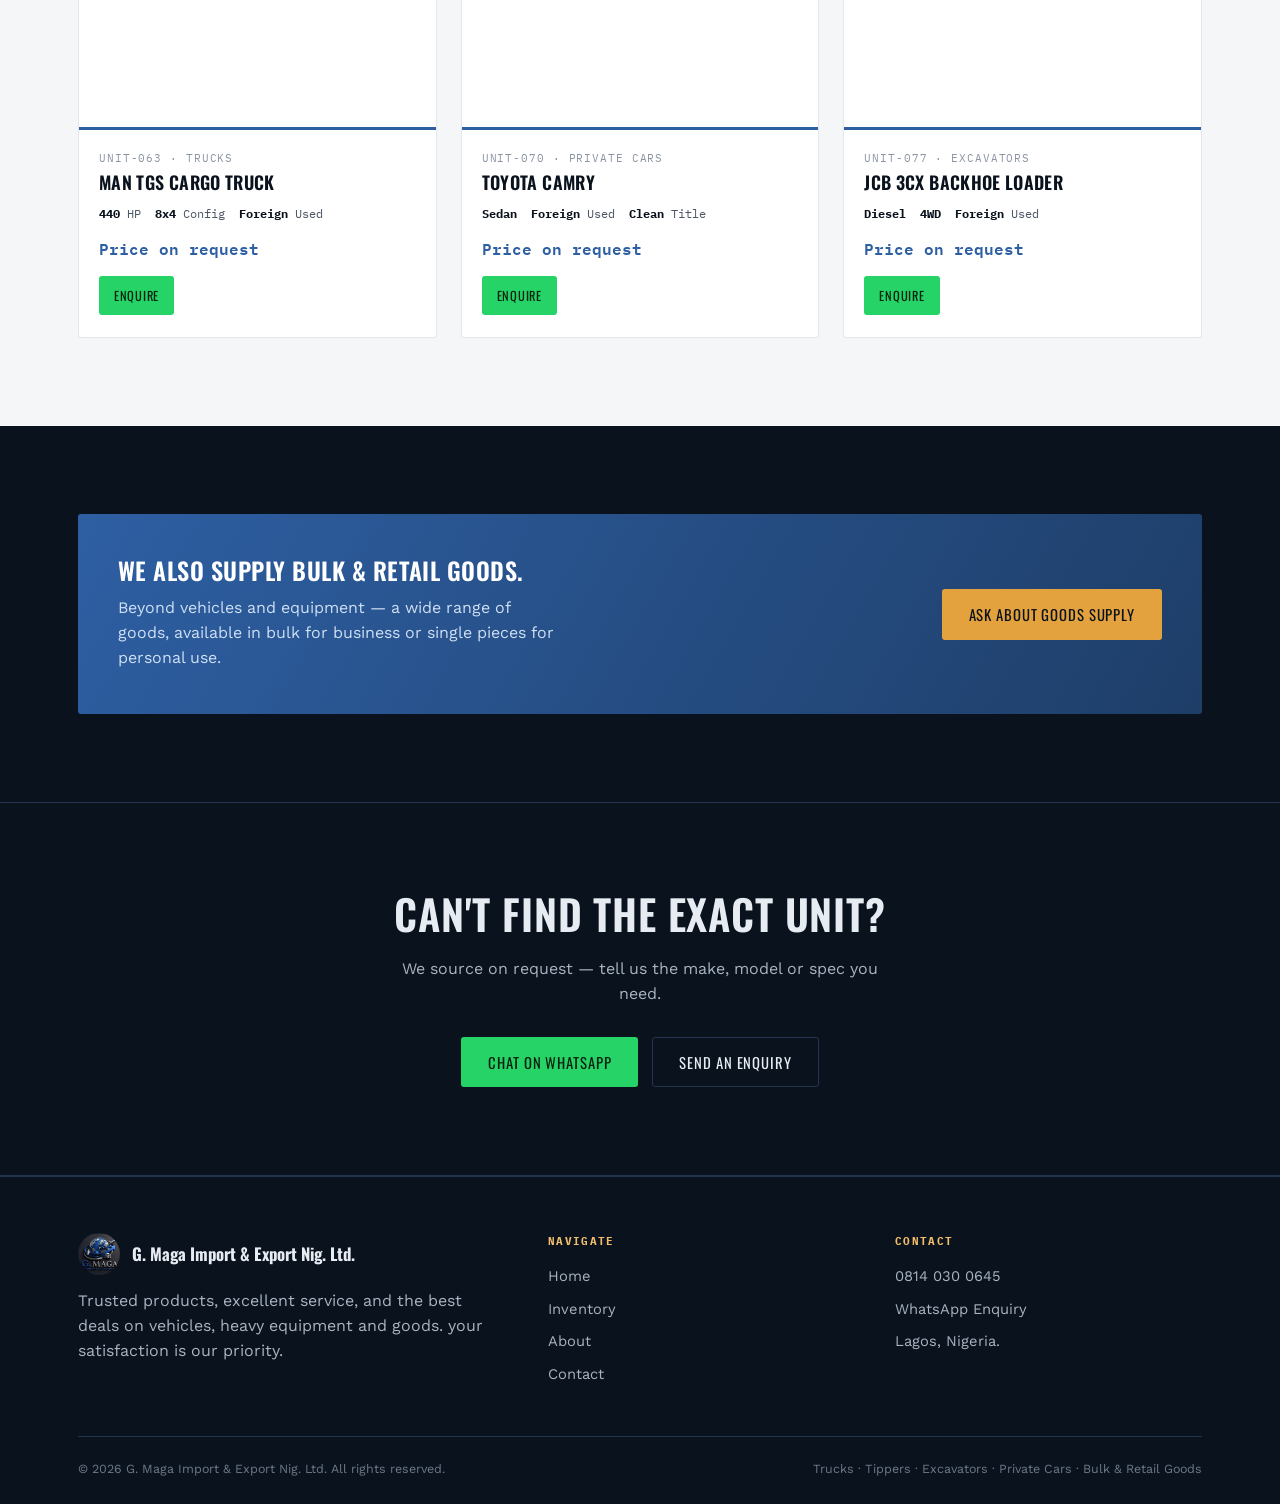
==== commit 85efba8e: "update" ====
--- a/inventory.html
+++ b/inventory.html
@@ -188,7 +188,7 @@
         <p>Trusted products, excellent service, and the best deals on vehicles, heavy equipment and goods. your satisfaction is our priority.</p>
       </div>
       <div>
-        <h5>Navigate here</h5>
+        <h5>Navigate </h5>
         <ul>
           <li><a href="index.html">Home</a></li>
           <li><a href="inventory.html">Inventory</a></li>
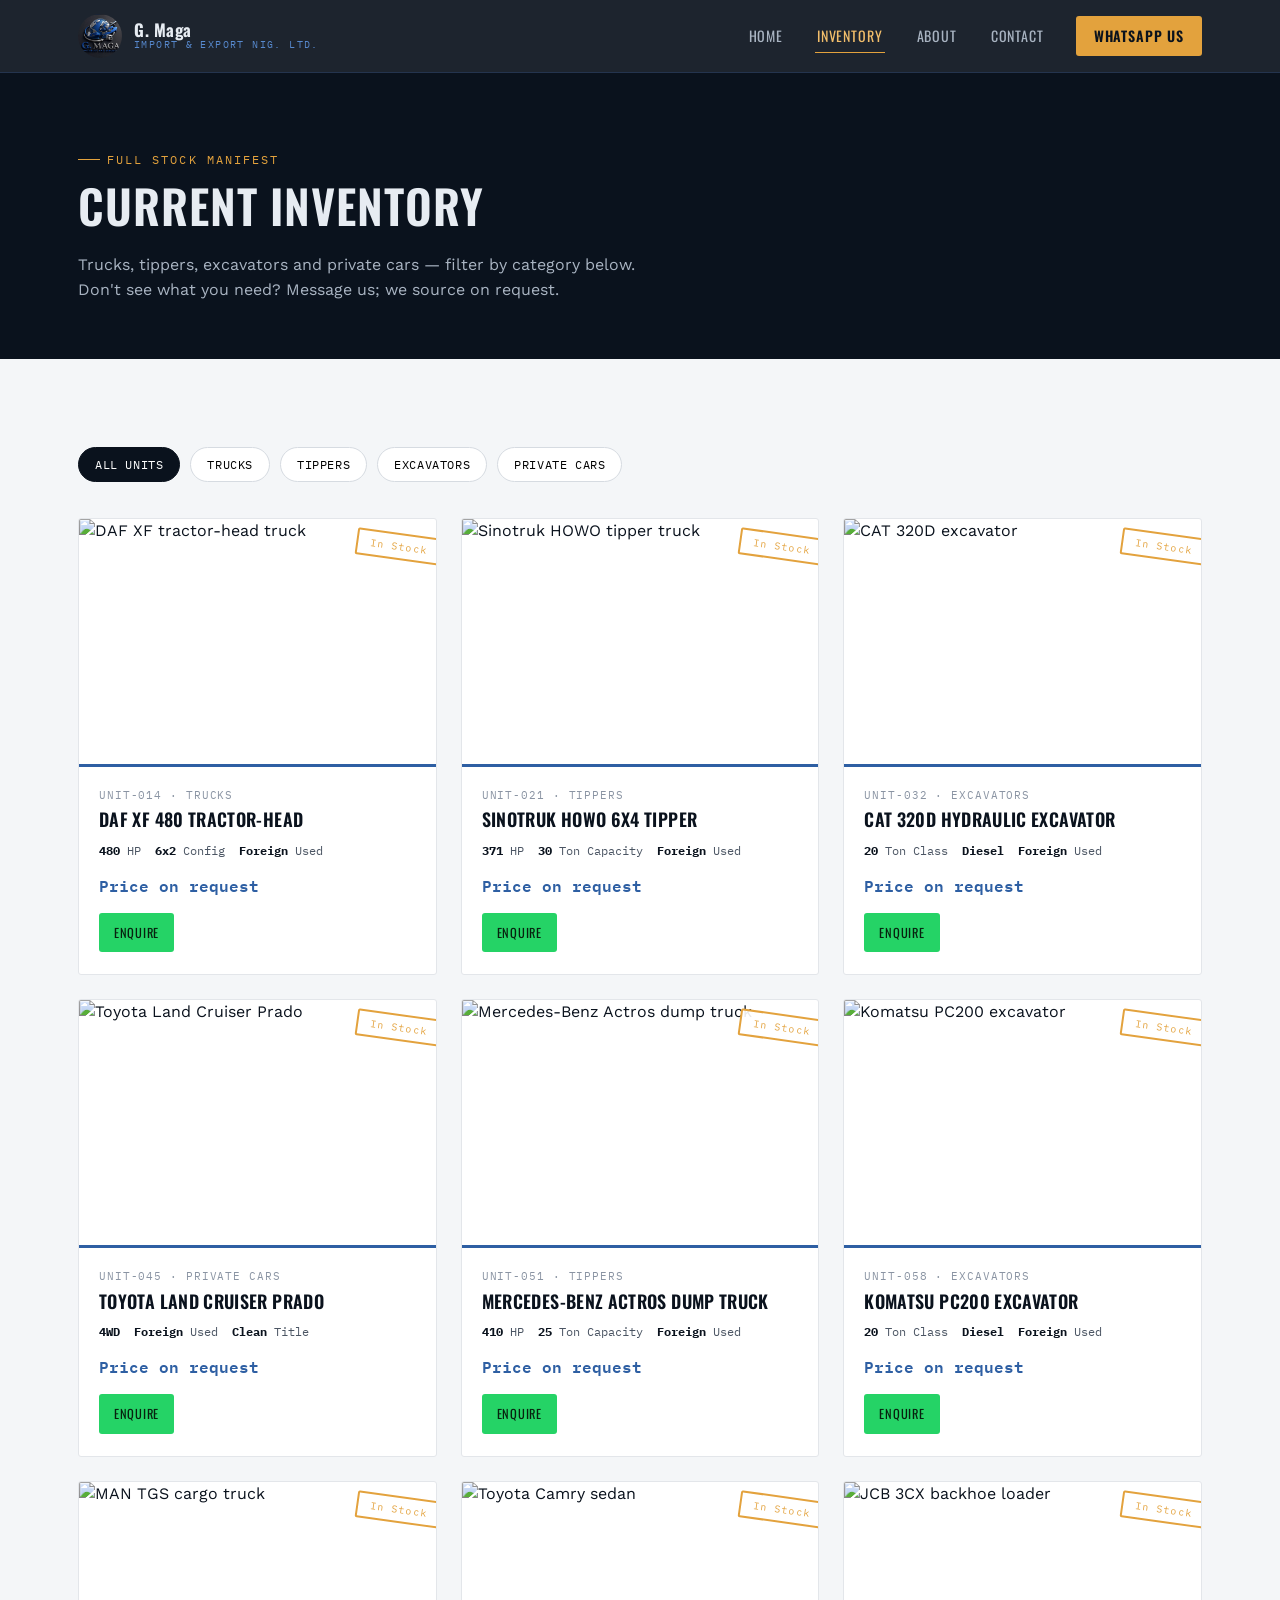
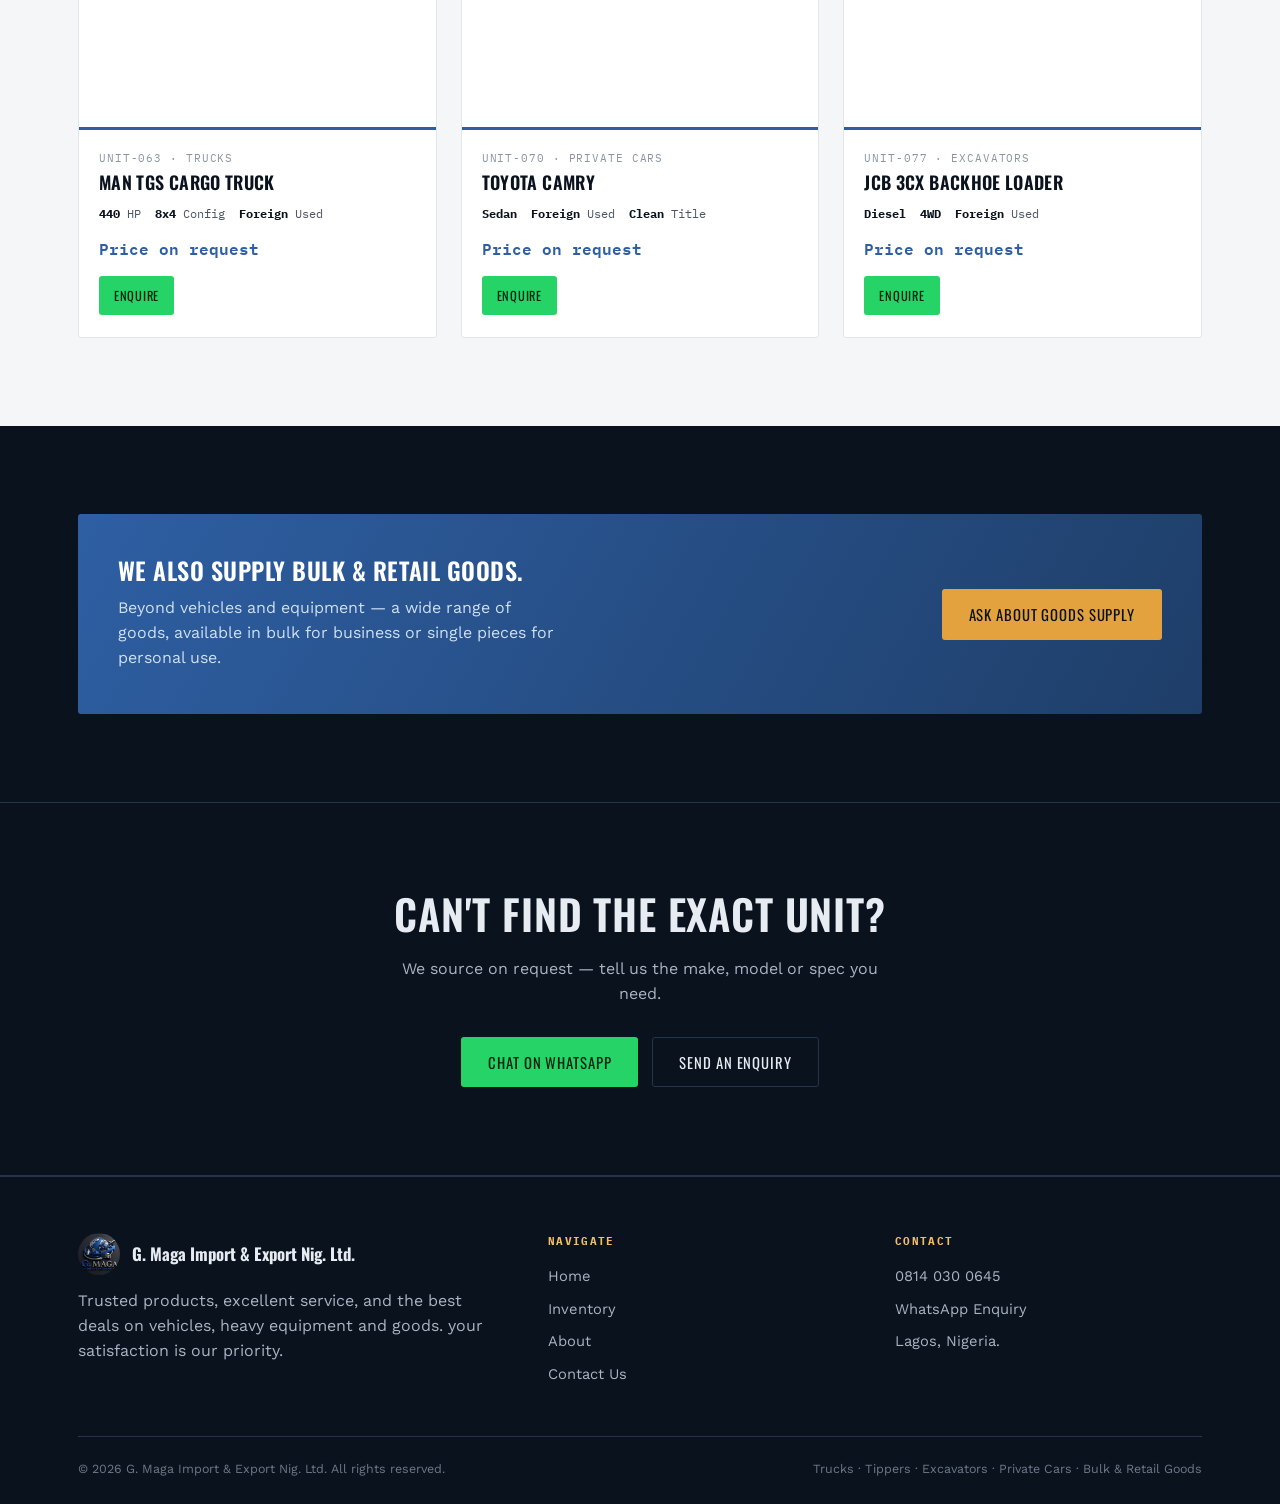
==== commit 356cdede: "fix contact" ====
--- a/inventory.html
+++ b/inventory.html
@@ -193,7 +193,7 @@
           <li><a href="index.html">Home</a></li>
           <li><a href="inventory.html">Inventory</a></li>
           <li><a href="about.html">About</a></li>
-          <li><a href="contact.html">Contact</a></li>
+          <li><a href="contact.html">Contact Us</a></li>
         </ul>
       </div>
       <div>
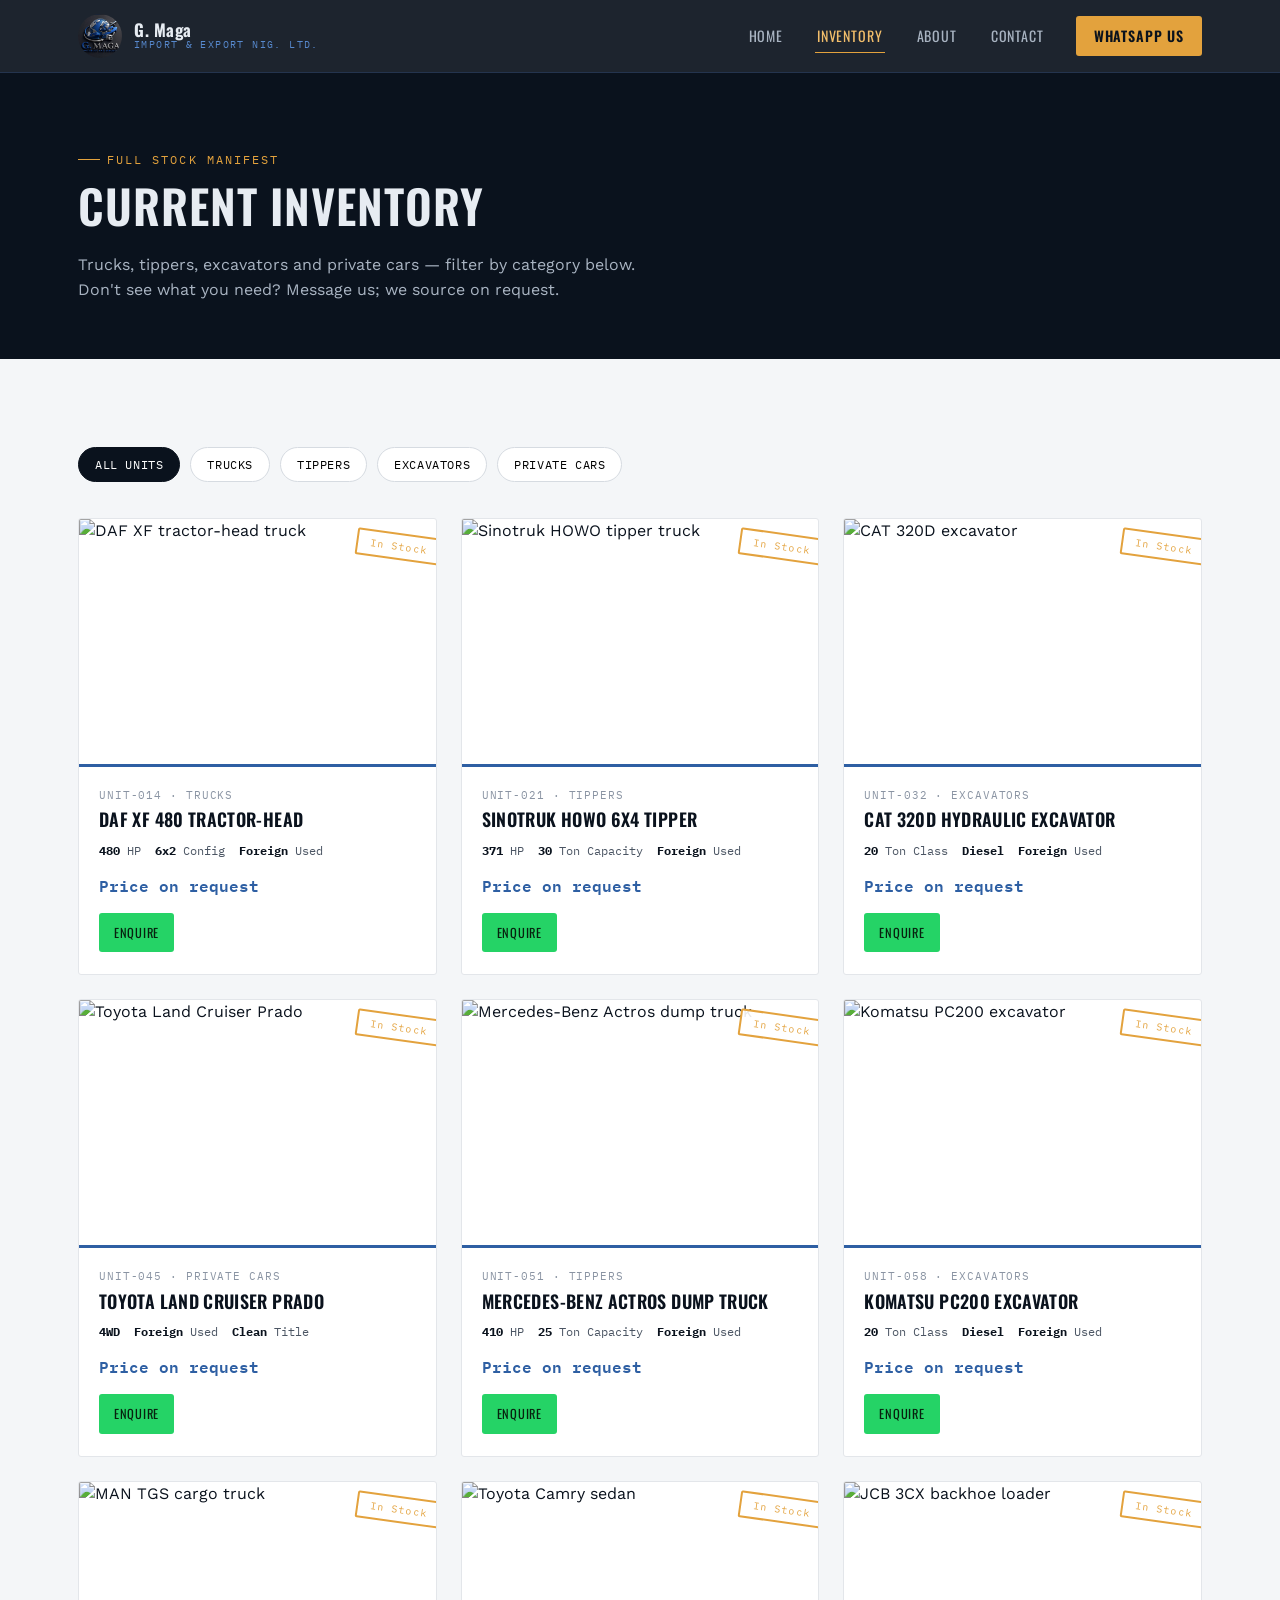
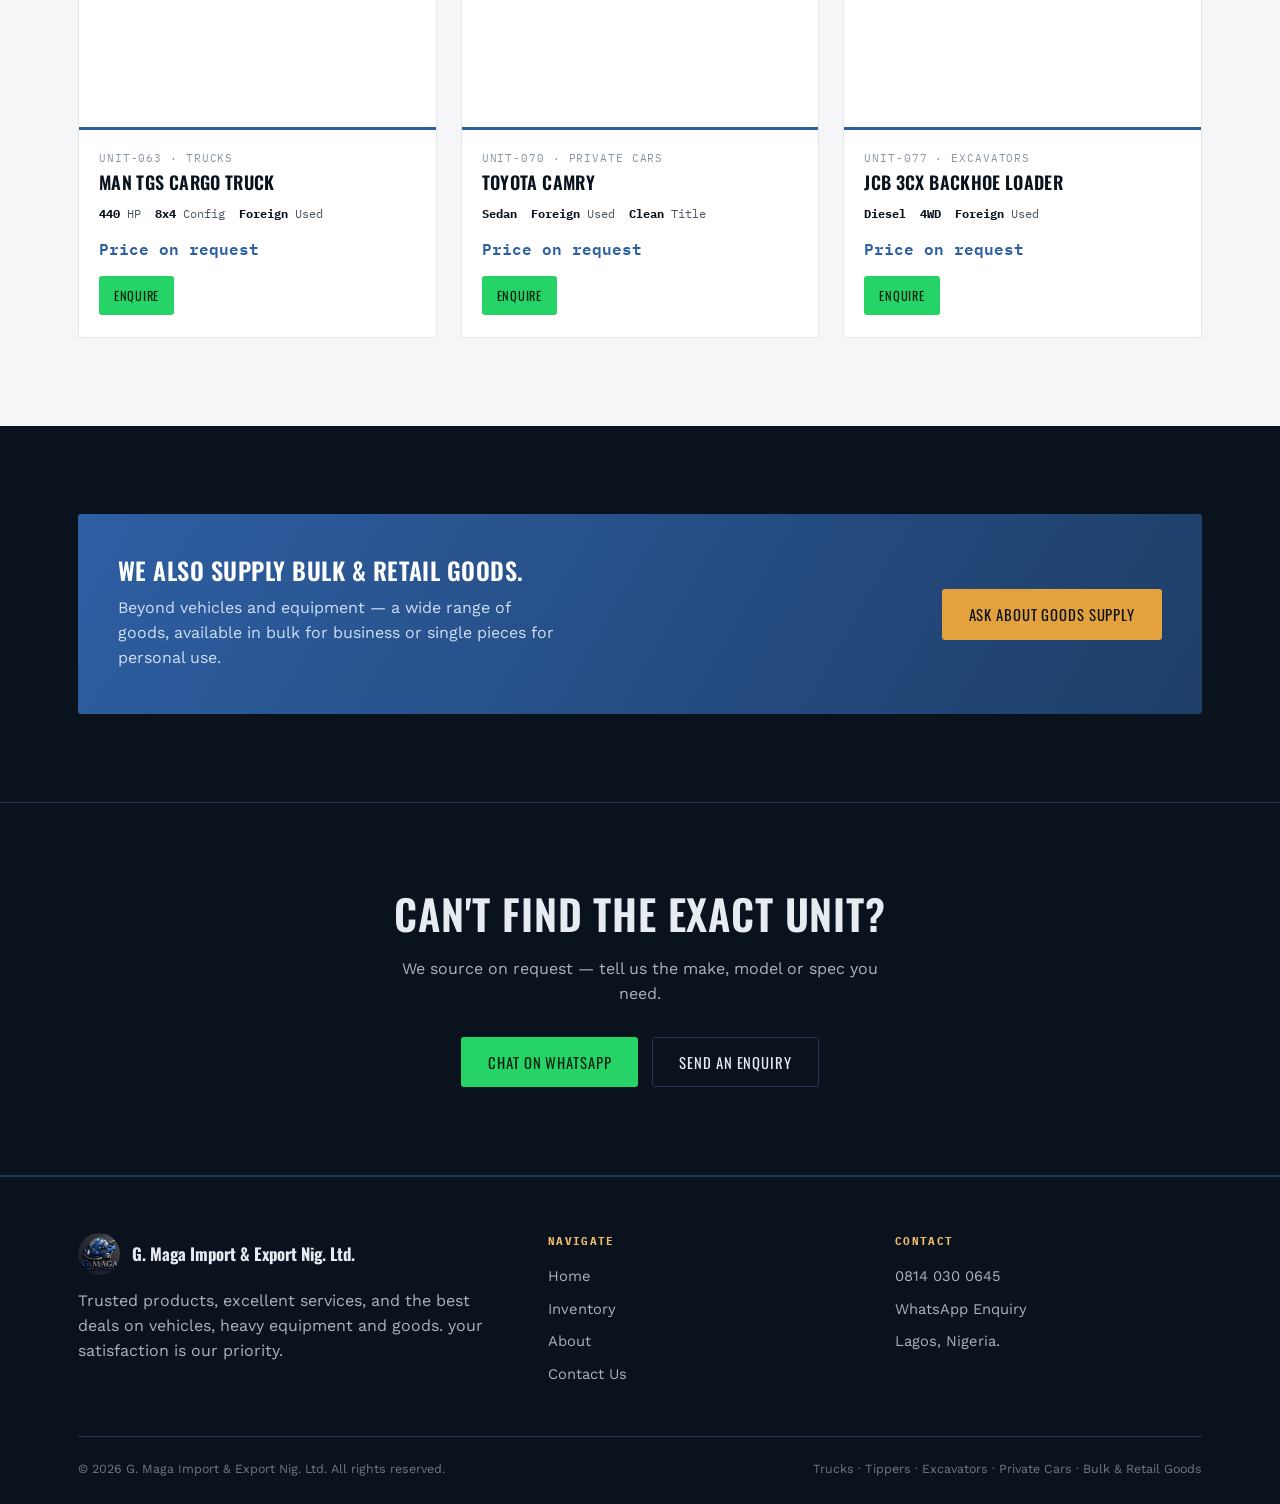
==== commit 2caf131b: "update" ====
--- a/inventory.html
+++ b/inventory.html
@@ -185,7 +185,7 @@
           <img src="assets/logo.jpeg" alt="G. Maga logo">
           <strong>G. Maga Import &amp; Export Nig. Ltd.</strong>
         </div>
-        <p>Trusted products, excellent service, and the best deals on vehicles, heavy equipment and goods. your satisfaction is our priority.</p>
+        <p>Trusted products, excellent services, and the best deals on vehicles, heavy equipment and goods. your satisfaction is our priority.</p>
       </div>
       <div>
         <h5>Navigate </h5>
